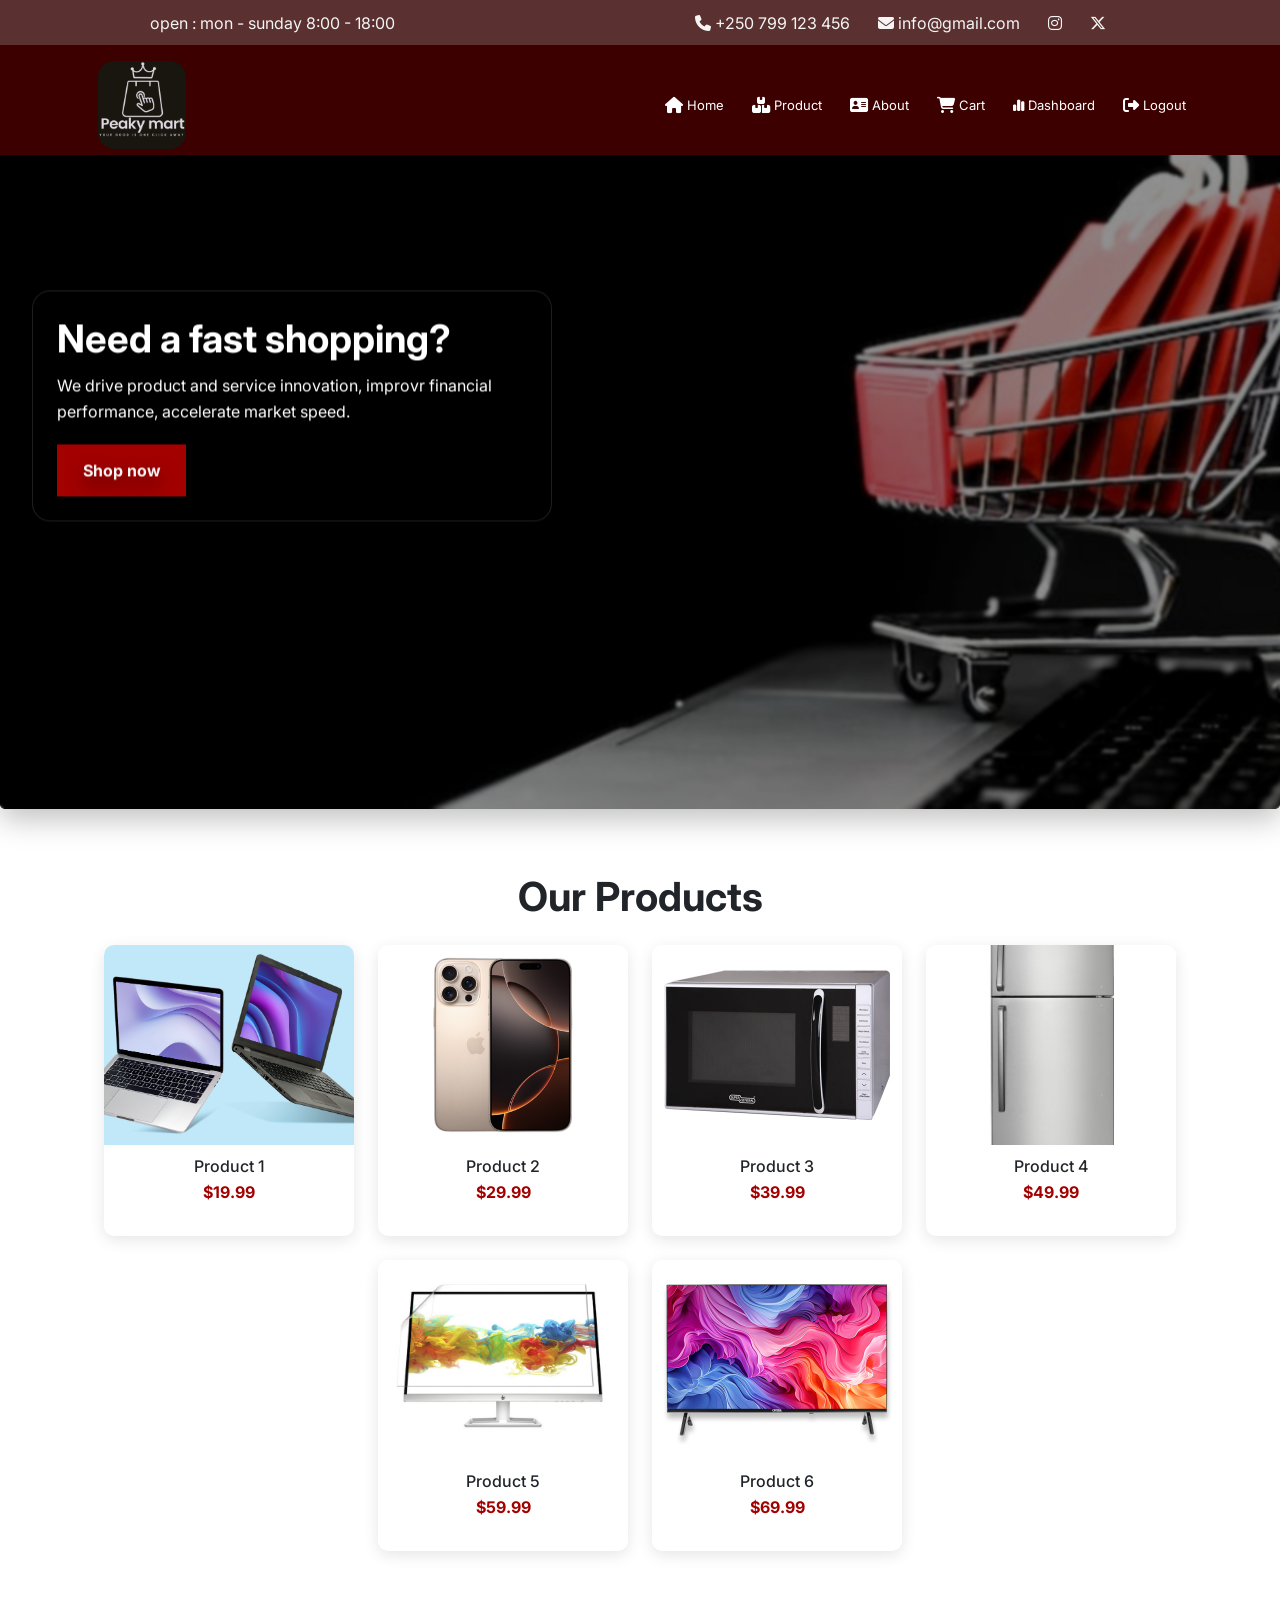
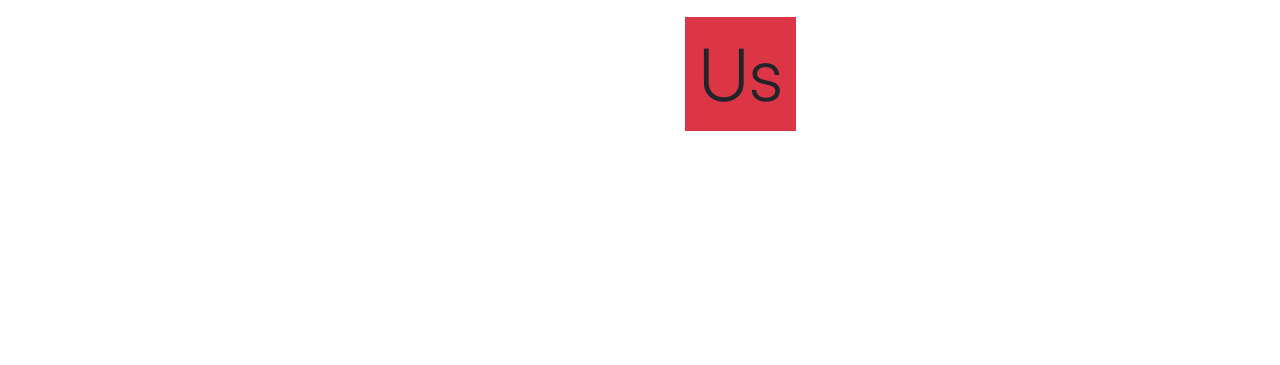
==== index.html @ efc5029e "rename image" ====
<!doctype html>
<html lang="en">
  <head>
    <meta charset="UTF-8" />
    <meta name="viewport" content="width=device-width, initial-scale=1.0" />
    <title>Commerce</title>

    <!-- favicon -->
    <link rel="icon" href="/favicon.ico" />
    <link
      rel="stylesheet"
      href="https://cdnjs.cloudflare.com/ajax/libs/font-awesome/6.5.1/css/all.min.css"
    />

    <!-- CSS -->
    <link
      href="https://cdn.jsdelivr.net/npm/bootstrap@5.0.2/dist/css/bootstrap.min.css"
      rel="stylesheet"
      integrity="sha384-EVSTQN3/azprG1Anm3QDgpJLIm9Nao0Yz1ztcQTwFspd3yD65VohhpuuCOmLASjC"
      crossorigin="anonymous"
    />
    <link rel="stylesheet" href="css/style.css" />
    <link
      href="https://fonts.googleapis.com/css2?family=Inter:wght@400;700&family=Poppins:wght@600&display=swap"
      rel="stylesheet"
    />
    <link href="https://unpkg.com/aos@2.3.1/dist/aos.css" rel="stylesheet" />

    <!-- icon -->

    <link rel="icon" type="image/png" sizes="1080x180" href="images/logo.png" />
  </head>

  <!-- main body of the site  -->
  <body>
    <div class="page">
      <!-- small header for open time  -->
      <div id="one" class="min-header">
        <div id="two" class="min-header-content">
          <div id="three" class="hour">open : mon - sunday 8:00 - 18:00</div>
          <div class="header-contact">
            <i class="fas fa-phone"></i> +250 799 123 456 &nbsp; &nbsp; &nbsp;
            <i class="fas fa-envelope"></i> info@gmail.com &nbsp; &nbsp; &nbsp;
            <i class="fab fa-instagram"></i>
            &nbsp; &nbsp; &nbsp;
            <i class="fab fa-x-twitter"></i>
            &nbsp; &nbsp; &nbsp;
          </div>
        </div>

        <!-- main header containing logo and links  -->
        <div class="main-header d-flex">
          <div class="main-header container-fluid">
            <div
              class="main-header-content container d-flex justify-content-between align-items-center"
            >
              <div class="logo">
                <img
                  src="images/logo.png"
                  alt=""
                  width="120"
                  height="120"
                  class="p-3 mb-3 img-fluid rounded-5"
                />
              </div>
              <div class="links">
                <nav id="navLinks" class="nav-links">
                  <i class="fas fa-times" onclick="hideMenu()"></i>
                  <ul>
                    <li>
                      <a href="#" class="text-decoration-none text-white"
                        ><i class="fa-solid fa-house fa-lg"></i> Home</a
                      >
                    </li>
                    <li>
                      <a href="" class="text-decoration-none text-white"
                        ><i class="fa-solid fa-boxes-stacked fa-lg"></i>
                        Product</a
                      >
                    </li>
                    <li>
                      <a href="" class="text-decoration-none text-white"
                        ><i class="fa-solid fa-address-card fa-lg"></i> About</a
                      >
                    </li>
                    <li>
                      <a href="" class="text-decoration-none text-white"
                        ><i class="fa-solid fa-cart-shopping fa-lg"></i> Cart</a
                      >
                    </li>
                    <li>
                      <a href="" class="text-decoration-none text-white"
                        ><i class="fa-solid fa-chart-simple"></i> Dashboard
                      </a>
                    </li>
                    <li>
                      <a href="" class="text-decoration-none text-white"
                        ><i class="fa-solid fa-right-from-bracket fa-lg"></i>
                        Logout</a
                      >
                    </li>
                  </ul>
                </nav>
                <i class="fas fa-bars" onclick="showMenu()"></i>
              </div>
              <!-- <i class="fas fa-bars" onclick="showMenu()"></i> -->
            </div>
          </div>
        </div>
      </div>
      <div class="body">
        <div class="body-content">
          <section id="welcome" class="welcome-slider">
            <div class="slides">
              <div class="slide slide-1">
                <img src="images/slide3.jpg" alt="Slide 1" />
                <div class="slide-content">
                  <h1 class="title effect-static-text display-5 fw-bold">
                    Need a fast shopping?
                  </h1>
                  <p
                    data-aos="zoom-in"
                    data-aos-delay="100"
                    class="description"
                  >
                    We drive product and service innovation, improvr financial
                    performance, accelerate market speed.
                  </p>

                  <a class="slide-btn" href="#product">Shop now</a>
                </div>
              </div>
              <div class="slide slide-2">
                <img src="images/slide2.jpg" alt="Slide 2" />
                <div class="slide-content">
                  <h1 class="title effect-static-text display-5 fw-bold">
                    Exclusive offers
                  </h1>
                  <p>Save on top products with our latest seasonal deals.</p>
                  <a class="slide-btn" href="#product">View offers</a>
                </div>
              </div>
              <div class="slide slide-3">
                <img src="images/slide1.jpg" alt="Slide 3" />
                <div class="slide-content">
                  <h1 class="title effect-static-text display-5 fw-bold">
                    Shop with confidence
                  </h1>
                  <p>
                    Quality picks, easy returns, and customer-first support.
                    uality picks, easy returns, and customer-first support.
                  </p>
                  <a class="slide-btn" href="#product">Browse now</a>
                </div>
              </div>
            </div>
          </section>
          <section id="product">
            <h2 class="text-center display-6 fw-bold mb-4">Our Products</h2>
            <div
              class="product-list d-flex flex-wrap justify-content-center gap-4"
            >
              <div class="product-card" data-aos="fade-up">
                <img src="images/product1.jpg" alt="Product 1" />
                <h3>Product 1</h3>
                <p>$19.99</p>
              </div>
              <div class="product-card" data-aos="fade-up" data-aos-delay="100">
                <img src="images/product2.png" alt="Product 2" />
                <h3>Product 2</h3>
                <p>$29.99</p>
              </div>
              <div class="product-card" data-aos="fade-up" data-aos-delay="200">
                <img src="images/product3.jpg" alt="Product 3" />
                <h3>Product 3</h3>
                <p>$39.99</p>
              </div>
              <div class="product-card" data-aos="fade-up" data-aos-delay="300">
                <img src="images/product4.jpg" alt="Product 4" />
                <h3>Product 4</h3>
                <p>$49.99</p>
              </div>
              <div class="product-card" data-aos="fade-up" data-aos-delay="400">
                <img src="images/product5.jpg" alt="Product 5" />
                <h3>Product 5</h3>
                <p>$59.99</p>
              </div>
              <div class="product-card" data-aos="fade-up" data-aos-delay="500">
                <img src="images/product6.png" alt="Product 6" />
                <h3>Product 6</h3>
                <p>$69.99</p>
              </div>
            </div>
          </section>
          <section id="about" class="text-white">
            <div class="aboutUs">
              <h1 class="about-h1 text-center display-2 p-5">
                About <mark class="bg-danger">Us</mark>
              </h1>
              <p class="container para" width="90%">
                Lorem ipsum dolor sit amet consectetur adipisicing elit. Facere
                ut autem ab, illo laboriosam sunt optio ullam repellat iusto
                officiis sapiente expedita quisquam voluptas deserunt animi
                nihil velit! Pariatur, assumenda. amet consectetur adipisicing
                elit. Facere ut autem ab, illo laboriosam sunt optio ullam
                repellat iusto officiis sapiente expedita quisquam voluptas
                deserunt animi nihil velit! Pariatur, assumenda
              </p>
              <div class="mt-5 d-flex justify-content-center gap-5">
                <div class="mission">
                  <h4 class="text-center display-6 fw-bold mb-4">
                    Our Mission
                  </h4>
                </div>
                <div class="vision">
                  <h4 class="text-center display-6 fw-bold mb-4">Our Vision</h4>
                </div>
              </div>
            </div>
          </section>
        </div>
      </div>
    </div>
    <script>
      window.addEventListener("scroll", function () {
        const minHeader = document.querySelector(".min-header");
        if (window.scrollY > 50) {
          minHeader.style.transform = "translateY(-100%)";
          minHeader.style.opacity = "0";
        } else {
          minHeader.style.transform = "translateY(0)";
          minHeader.style.opacity = "1";
        }
      });
      var navLinks = document.getElementById("navLinks");
      function showMenu() {
        navLinks.style.right = "0";
      }
      function hideMenu() {
        navLinks.style.right = "-200px";
      }
    </script>
    <script>
      window.addEventListener("scroll", function () {
        const x = document.querySelector(".min-header");
        if (window.scrollY > 50) {
          minHeader.style.transform = "translateY(-100%)";
          minHeader.style.opacity = "0";
        } else {
          minHeader.style.transform = "translateY(0)";
          minHeader.style.opacity = "1";
        }
      });
      var navLinks = document.getElementById("navLinks");
      function showMenu() {
        navLinks.style.right = "0";
      }
      function hideMenu() {
        navLinks.style.right = "-200px";
      }

      var three = document.getElementById("three");
      function okk() {
        navLinks.style.right = "0";
      }
      function ok() {
        navLinks.style.right = "-200px";
      }
    </script>
    <script src="https://unpkg.com/aos@2.3.1/dist/aos.js"></script>
    <script>
      AOS.init({
        duration: 100, // How long the animation lasts (1 second)
        once: true, // Animation only happens once (better for performance)
      });
    </script>
  </body>
</html>
---- css/style.css ----
* {
  margin: 0;
  padding: 0;
  font-family: inter, sans-serif;
}

/* min-headers costumarization */
.min-header {
  width: 100%;
  height: 5vh;
  background-color: rgb(90, 48, 48);
  color: whitesmoke;
  transition:
    transform 0.3s ease,
    opacity 0.3s ease;
  position: relative;
  z-index: 15;
}
.min-header-content {
  width: 100%;
  height: 100%;
  display: flex;
  justify-content: space-around;
  align-items: center;
}

/* main-header css side */
.main-header {
  width: 100%;
  height: 110px;
  background-color: rgb(61, 0, 0);
  color: whitesmoke;
}

.nav-links {
  flex: 1;
  text-align: right;
}

.nav-links ul li {
  list-style: none;
  display: inline-block;
  padding: 8px 12px;
  position: relative;
}

.nav-links ul li a {
  color: white;
  font-size: 13px;
  text-decoration: none;
}

.nav-links ul li::after {
  content: "";
  width: 0%;
  height: 2px;
  background: #ccc;
  display: block;
  margin: auto;
  transition: 0.5s;
}

.nav-links ul li:hover::after {
  width: 100%;
}

.main-header .links a {
  transition:
    color 0.3s ease,
    transform 0.3s ease;
}

.main-header .links a:hover {
  color: #ffd600;
  font-size: 20px;
  transform: scale(1.1);
}

.fa-bars {
  display: none;
  color: #fff;
  font-size: 22px;
  cursor: pointer;
}

.nav-links .fa-times {
  display: none;
  color: #fff;
  font-size: 22px;
  cursor: pointer;
  position: absolute;
  top: 10px;
  right: 10px;
}

@media (max-width: 700px) {
  .nav-links ul li {
    display: block;
  }
  .nav-links {
    position: absolute;
    background: rgb(61, 0, 0);
    width: 200px;
    height: 100vh;
    top: 0;
    right: -200px;
    text-align: left;
    z-index: 2;
    transition: 1s;
  }
  .fa-bars {
    display: block;
  }
  .nav-links .fa-times {
    display: block;
  }
  .nav-links ul {
    padding: 30px;
  }
}

/* Website body css */
.body {
  width: 100%;
}

/* welcome slider */
#welcome {
  position: relative;
  width: 100%;
  max-width: 100%;
  /* height: 90vh; */
  margin: 2rem auto;
  /* margin-top: 105px; */
  overflow: hidden;
  border-radius: 5px;
  box-shadow: 0 10px 30px rgba(0, 0, 0, 0.25);
}

#welcome .slides {
  display: flex;
  width: 300%;
  animation: slideAnimation 18s infinite;
}

#welcome .slide {
  position: relative;
  flex: 0 0 33.3333%;
  min-height: 360px;
  overflow: hidden;
}

#welcome .slide img {
  width: 100%;
  height: 100%;
  object-fit: cover;
  display: block;
  filter: brightness(0.75);
}

#welcome .slide::before {
  content: "";
  position: absolute;
  inset: 0;
  background: rgba(0, 0, 0, 0.25);
  backdrop-filter: blur(1px);
  z-index: 1;
}

.slide-content h1 .title {
  position: relative;
  display: inline-block;
  color: transparent;
  background: linear-gradient(90deg, #ffd600, #ff6f00);
  background-clip: text;
  -webkit-background-clip: text;
}

#welcome .slide-content {
  position: absolute;
  top: 45%;
  transform: translateY(-50%);
  z-index: 2;
  width: min(85%, 520px);
  padding: 1.5rem;
  color: white;
  text-shadow: 0 8px 18px rgba(0, 0, 0, 0.6);
  background: rgba(0, 0, 0, 0.25);
  border: 1px solid rgba(255, 255, 255, 0.12);
  backdrop-filter: blur(8px);
  border-radius: 18px;
}

#welcome .slide-content h1 {
  font-size: clamp(1.8rem, 3vw, 3rem);
  margin-bottom: 0.75rem;
}

#welcome .slide-content p {
  font-size: 1rem;
  line-height: 1.6;
  margin-bottom: 1.2rem;
}

#welcome .slide-btn {
  display: inline-block;
  padding: 0.9rem 1.6rem;
  background: rgb(163, 0, 0);
  color: whitesmoke;
  font-weight: 700;
  text-decoration: none;
  border-radius: 0px;
  transition:
    transform 0.25s ease,
    box-shadow 0.25s ease;
}

#welcome .slide-btn:hover {
  transform: translateY(-2px);
  box-shadow: 0 12px 25px black;
}

#welcome .slide-1 .slide-content {
  left: 2rem;
  text-align: left;
  align-items: flex-start;
}

#welcome .slide-2 .slide-content {
  left: 50%;
  transform: translate(-50%, -50%);
  text-align: center;
  align-items: center;
}

#welcome .slide-3 .slide-content {
  right: 2rem;
  left: auto;
  text-align: left;
  align-items: flex-end;
}

@keyframes slideAnimation {
  0%,
  20% {
    transform: translateX(0);
  }
  25%,
  45% {
    transform: translateX(-33.3333%);
  }
  50%,
  70% {
    transform: translateX(-66.6666%);
  }
  75%,
  100% {
    transform: translateX(0);
  }
}

#product {
  padding: 2rem;
}

.product-card {
  width: 250px;
  background: #fff;
  border-radius: 10px;
  box-shadow: 0 4px 15px rgba(0,0,0,0.1);
  overflow: hidden;
  text-align: center;
  padding-bottom: 1rem;
}

.product-card img {
  width: 100%;
  height: 200px;
  object-fit: cover;
}

.product-card h3 {
  margin: 0.75rem 0 0.25rem;
  font-size: 1rem;
}

.product-card p {
  color: rgb(163, 0, 0);
  font-weight: 700;
}
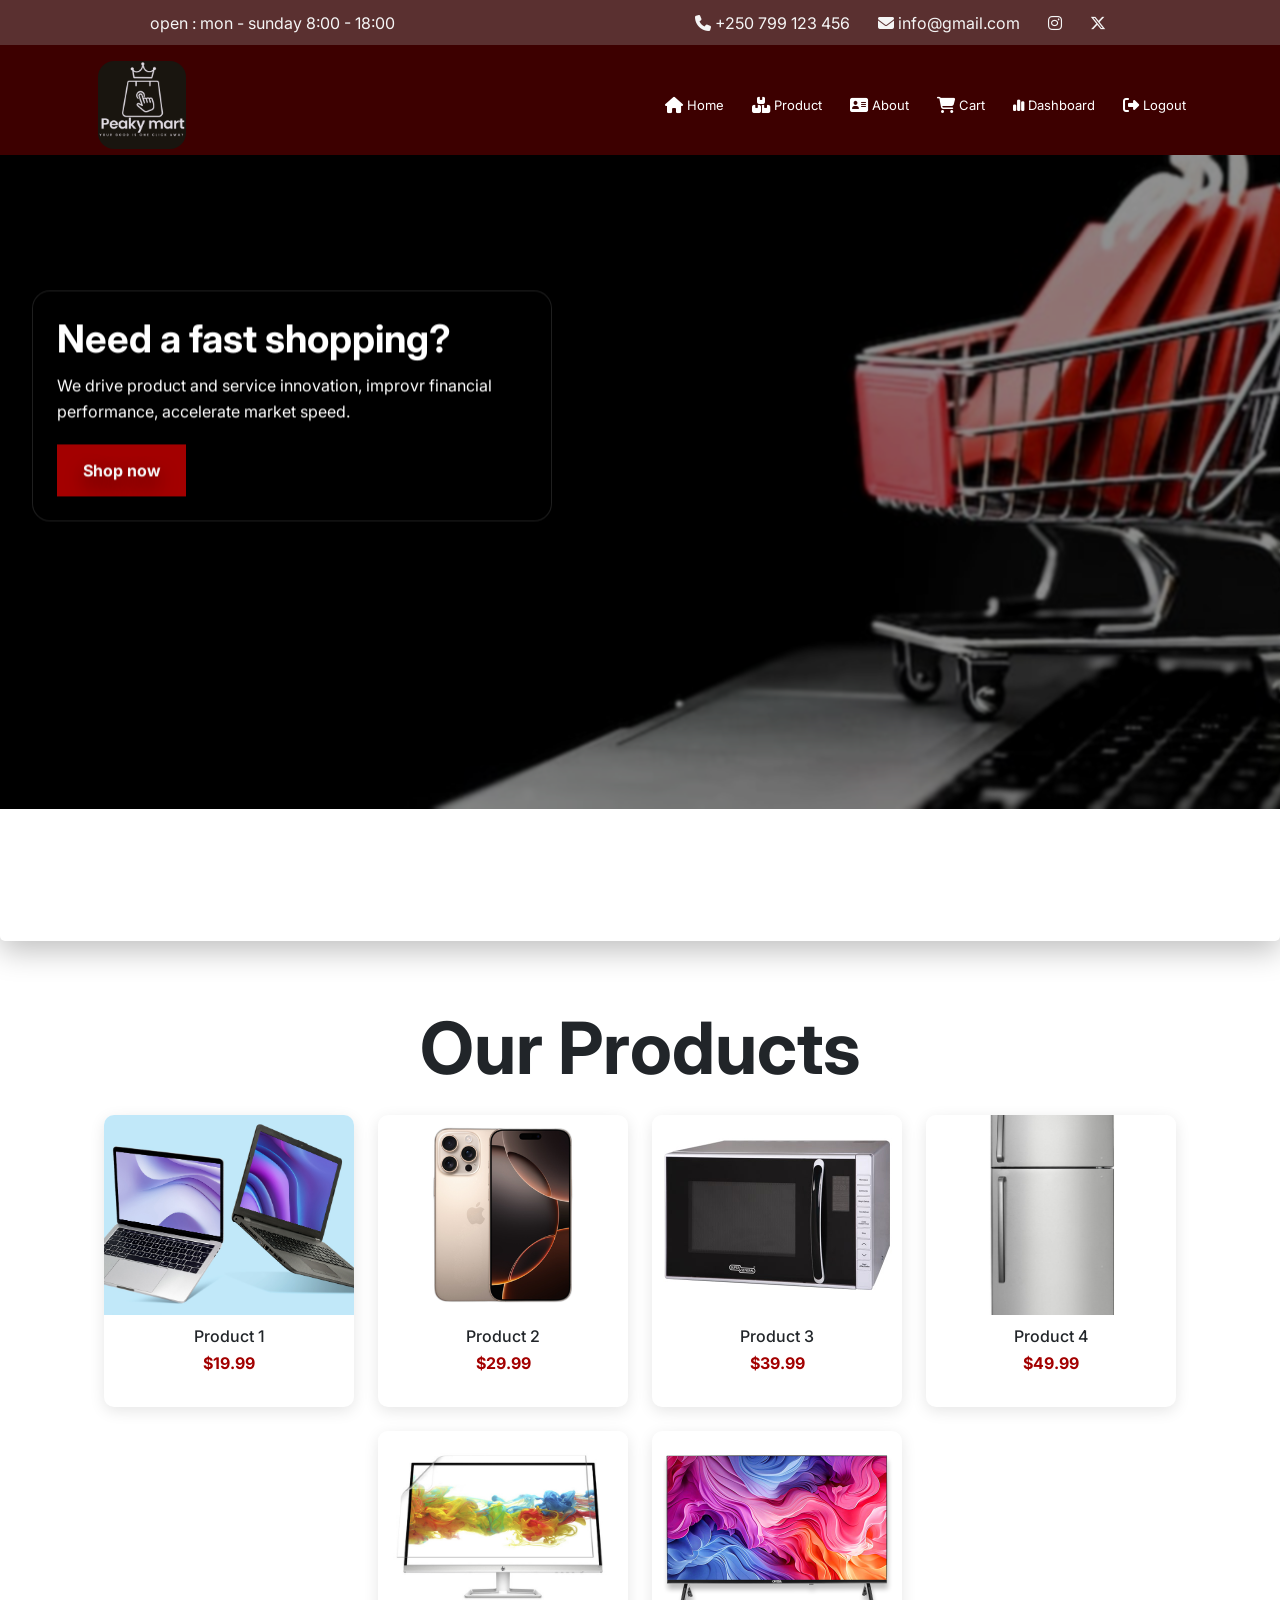
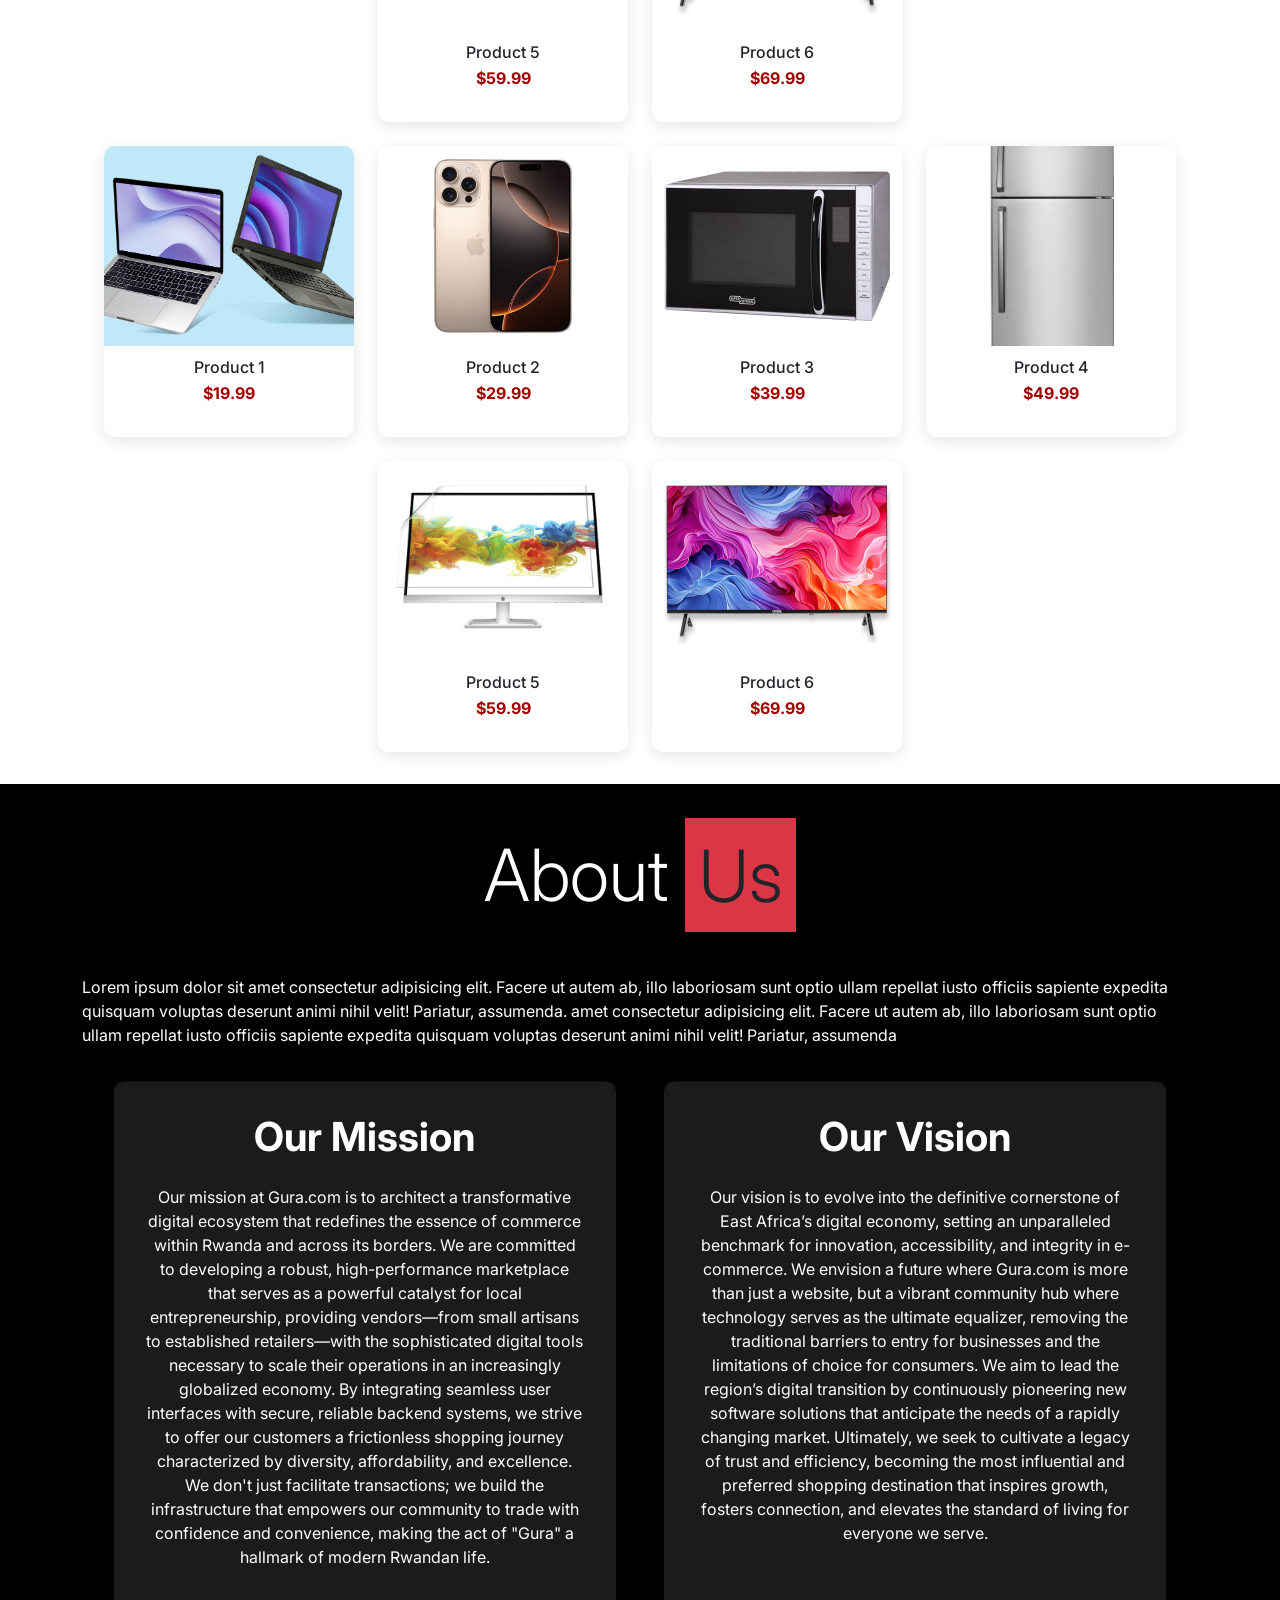
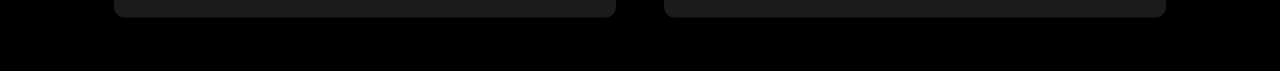
==== commit feab3d94: "Done the about us section" ====
--- a/index.html
+++ b/index.html
@@ -73,13 +73,13 @@
                       >
                     </li>
                     <li>
-                      <a href="" class="text-decoration-none text-white"
+                      <a href="#product" class="text-decoration-none text-white"
                         ><i class="fa-solid fa-boxes-stacked fa-lg"></i>
                         Product</a
                       >
                     </li>
                     <li>
-                      <a href="" class="text-decoration-none text-white"
+                      <a href="#about" class="text-decoration-none text-white"
                         ><i class="fa-solid fa-address-card fa-lg"></i> About</a
                       >
                     </li>
@@ -156,26 +156,61 @@
             </div>
           </section>
           <section id="product">
-            <h2 class="text-center display-6 fw-bold mb-4">Our Products</h2>
+            <h2 class="text-center display-2 fw-bold mb-4">Our Products</h2>
             <div
               class="product-list d-flex flex-wrap justify-content-center gap-4"
             >
-              <div class="product-card" data-aos="fade-up">
+              <div class="product-card" data-aos="fade-up" data-aos-duration="300">
                 <img src="images/product1.jpg" alt="Product 1" />
                 <h3>Product 1</h3>
                 <p>$19.99</p>
               </div>
-              <div class="product-card" data-aos="fade-up" data-aos-delay="100">
+              <div class="product-card" data-aos="fade-up" data-aos-delay="200" data-aos-duration="300">
                 <img src="images/product2.png" alt="Product 2" />
                 <h3>Product 2</h3>
                 <p>$29.99</p>
               </div>
-              <div class="product-card" data-aos="fade-up" data-aos-delay="200">
+              <div class="product-card" data-aos="fade-up" data-aos-delay="200" data-aos-duration="300">
                 <img src="images/product3.jpg" alt="Product 3" />
                 <h3>Product 3</h3>
                 <p>$39.99</p>
               </div>
-              <div class="product-card" data-aos="fade-up" data-aos-delay="300">
+              <div class="product-card" data-aos="fade-up" data-aos-delay="300" data-aos-duration="300">
+                <img src="images/product4.jpg" alt="Product 4" />
+                <h3>Product 4</h3>
+                <p>$49.99</p>
+              </div>
+              <div class="product-card" data-aos="fade-up" data-aos-delay="400" data-aos-duration="300">
+                <img src="images/product5.jpg" alt="Product 5" />
+                <h3>Product 5</h3>
+                <p>$59.99</p>
+              </div>
+              <div class="product-card" data-aos="fade-up" data-aos-delay="500" data-aos-duration="300">
+                <img src="images/product6.png" alt="Product 6" />
+                <h3>Product 6</h3>
+                <p>$69.99</p>
+              </div>
+            </div>
+            <br />
+            <div
+              class="product-list d-flex flex-wrap justify-content-center gap-4"
+            >
+              <div class="product-card" data-aos="fade-up" data-aos-duration="300">
+                <img src="images/product1.jpg" alt="Product 1" />
+                <h3>Product 1</h3>
+                <p>$19.99</p>
+              </div>
+              <div class="product-card" data-aos="fade-up" data-aos-delay="100" data-aos-duration="300">
+                <img src="images/product2.png" alt="Product 2" />
+                <h3>Product 2</h3>
+                <p>$29.99</p>
+              </div>
+              <div class="product-card" data-aos="fade-up" data-aos-delay="200" data-aos-duration="300">
+                <img src="images/product3.jpg" alt="Product 3" />
+                <h3>Product 3</h3>
+                <p>$39.99</p>
+              </div>
+              <div class="product-card" data-aos="fade-up" data-aos-delay="300" data-aos-duration="300">
                 <img src="images/product4.jpg" alt="Product 4" />
                 <h3>Product 4</h3>
                 <p>$49.99</p>
@@ -206,14 +241,50 @@
                 repellat iusto officiis sapiente expedita quisquam voluptas
                 deserunt animi nihil velit! Pariatur, assumenda
               </p>
-              <div class="mt-5 d-flex justify-content-center gap-5">
+              <br />
+              <div class="mt-5 d-flex justify-content-center gap-5 container">
                 <div class="mission">
                   <h4 class="text-center display-6 fw-bold mb-4">
                     Our Mission
                   </h4>
+                  <p class="text-end; text-direction: rtl;">
+                    Our mission at Gura.com is to architect a transformative
+                    digital ecosystem that redefines the essence of commerce
+                    within Rwanda and across its borders. We are committed to
+                    developing a robust, high-performance marketplace that
+                    serves as a powerful catalyst for local entrepreneurship,
+                    providing vendors—from small artisans to established
+                    retailers—with the sophisticated digital tools necessary to
+                    scale their operations in an increasingly globalized
+                    economy. By integrating seamless user interfaces with
+                    secure, reliable backend systems, we strive to offer our
+                    customers a frictionless shopping journey characterized by
+                    diversity, affordability, and excellence. We don't just
+                    facilitate transactions; we build the infrastructure that
+                    empowers our community to trade with confidence and
+                    convenience, making the act of "Gura" a hallmark of modern
+                    Rwandan life.
+                  </p>
                 </div>
                 <div class="vision">
                   <h4 class="text-center display-6 fw-bold mb-4">Our Vision</h4>
+                  <p class="text-align: start; text-direction: rtl;">
+                    Our vision is to evolve into the definitive cornerstone of
+                    East Africa’s digital economy, setting an unparalleled
+                    benchmark for innovation, accessibility, and integrity in
+                    e-commerce. We envision a future where Gura.com is more than
+                    just a website, but a vibrant community hub where technology
+                    serves as the ultimate equalizer, removing the traditional
+                    barriers to entry for businesses and the limitations of
+                    choice for consumers. We aim to lead the region’s digital
+                    transition by continuously pioneering new software solutions
+                    that anticipate the needs of a rapidly changing market.
+                    Ultimately, we seek to cultivate a legacy of trust and
+                    efficiency, becoming the most influential and preferred
+                    shopping destination that inspires growth, fosters
+                    connection, and elevates the standard of living for everyone
+                    we serve.
+                  </p>
                 </div>
               </div>
             </div>
--- a/css/style.css
+++ b/css/style.css
@@ -129,7 +129,7 @@
   position: relative;
   width: 100%;
   max-width: 100%;
-  /* height: 90vh; */
+  height: 96vh;
   margin: 2rem auto;
   /* margin-top: 105px; */
   overflow: hidden;
@@ -287,4 +287,24 @@
 .product-card p {
   color: rgb(163, 0, 0);
   font-weight: 700;
+}
+.aboutUs{
+  background-color: black;
+}
+.mission, .vision {
+  color: white;
+  background-color: rgb(28, 27, 27);
+  padding: 2rem;
+  text-align: center;
+  border-radius: 10px;
+  transition: all 0.3s ease;
+  transform: translateY(-10%) scale(1);
+  width: 45%;
+  cursor: pointer;
+
+}
+.mission:hover, .vision:hover {
+  background-color: rgb(50, 48, 48);
+  transition: all 0.3s ease;
+  transform: translateY(-10%) scale(1.1);
 }
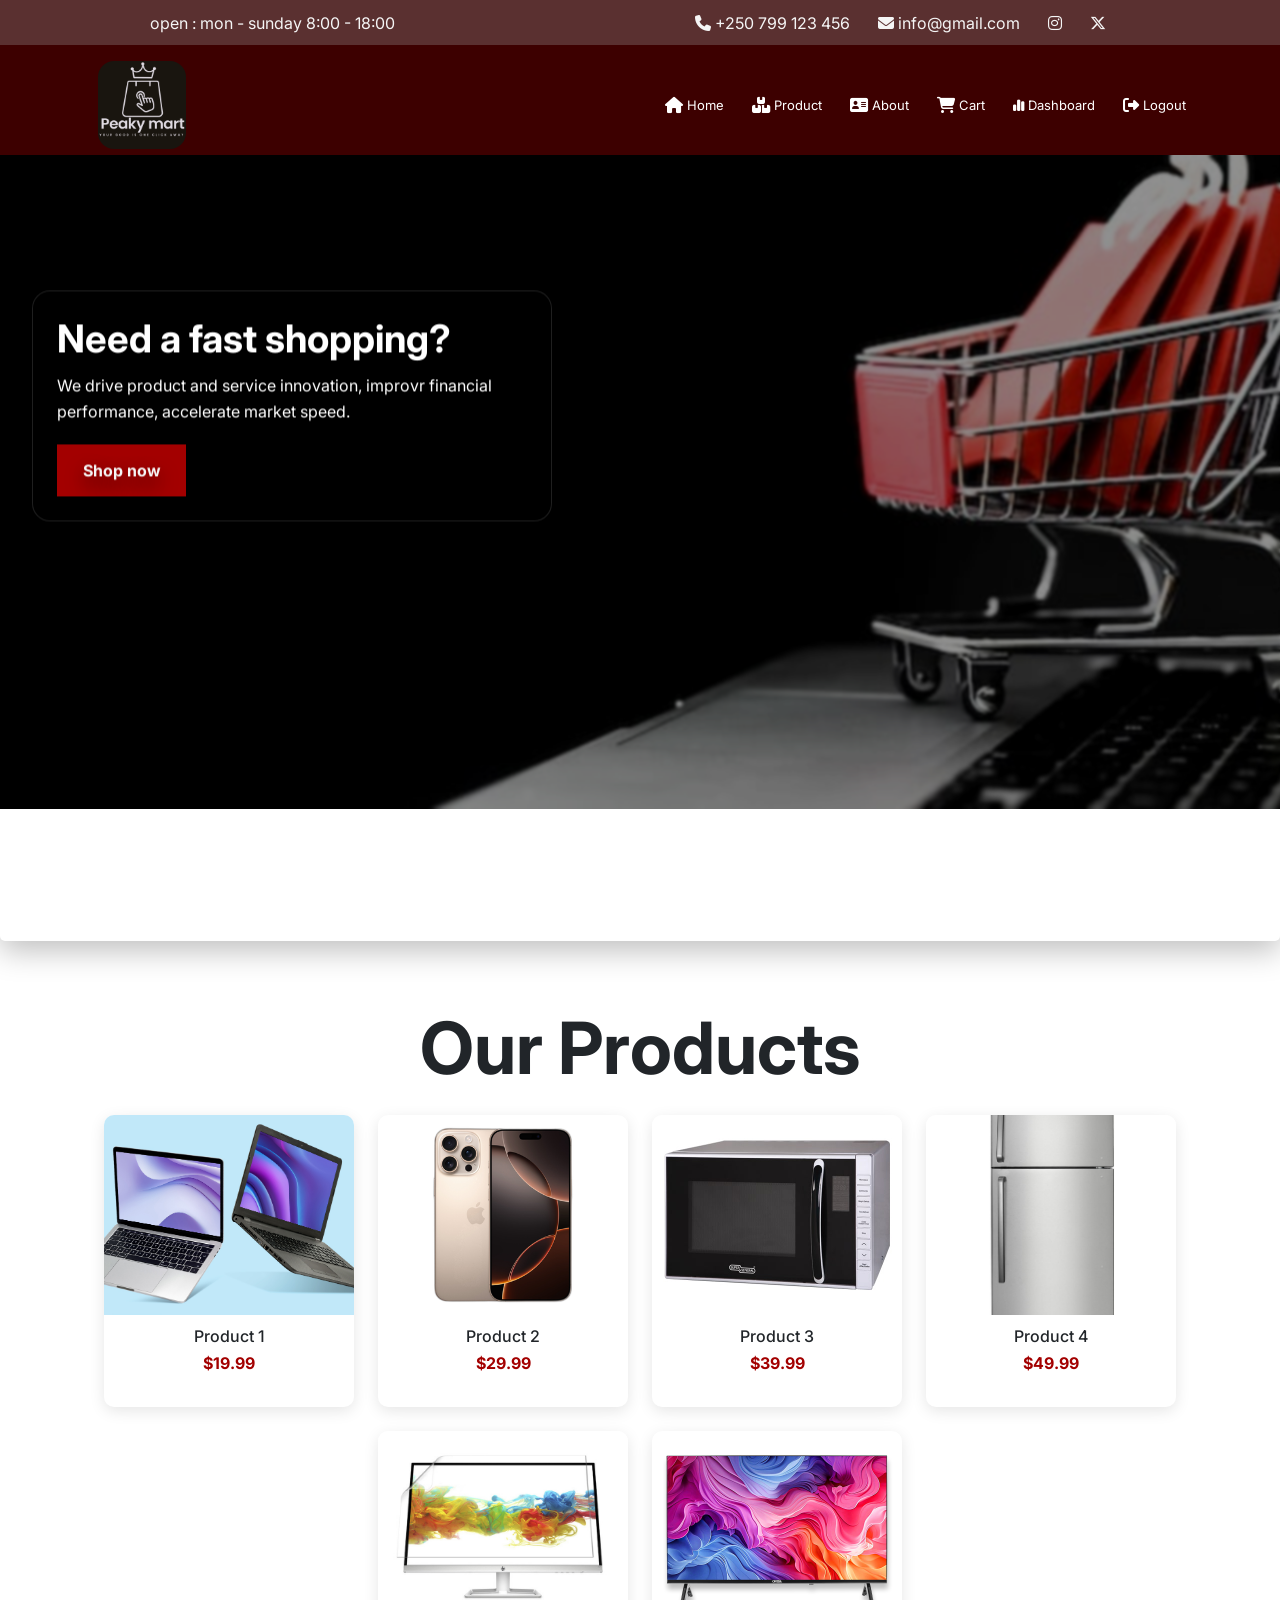
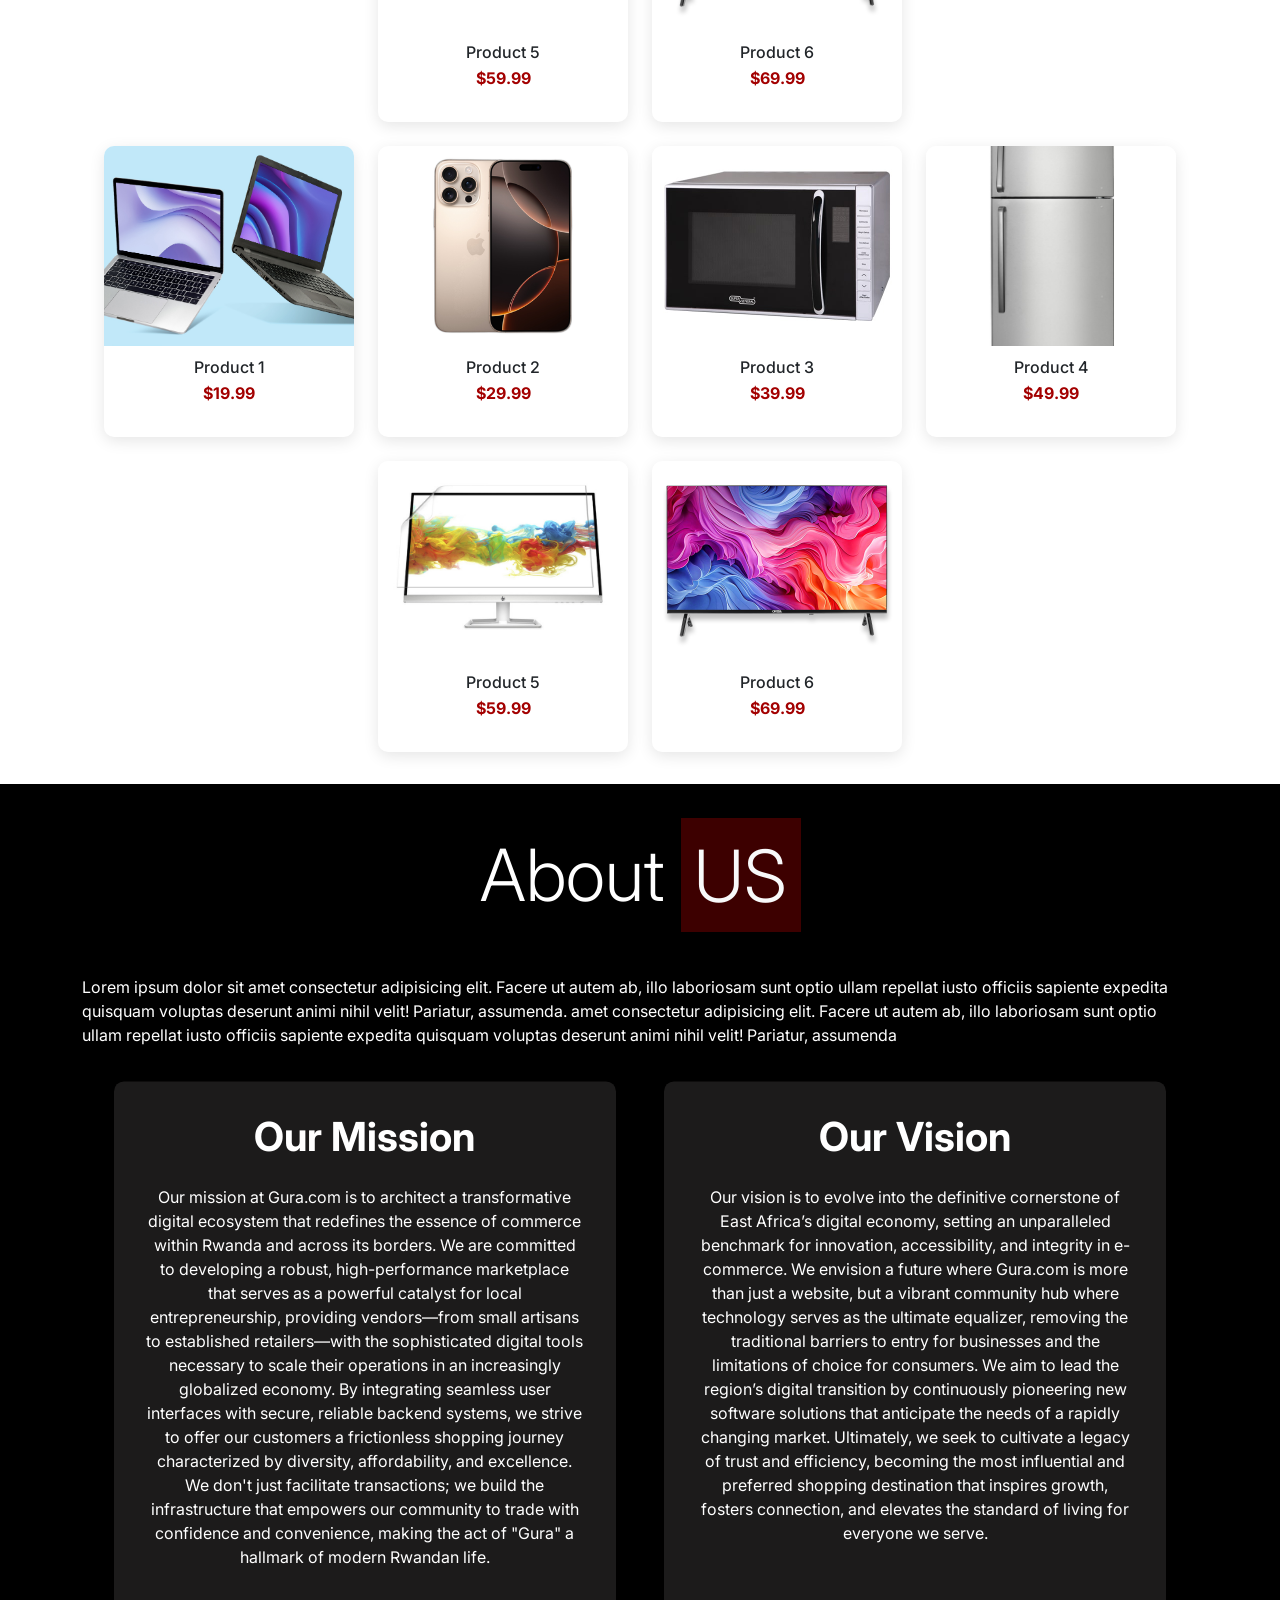
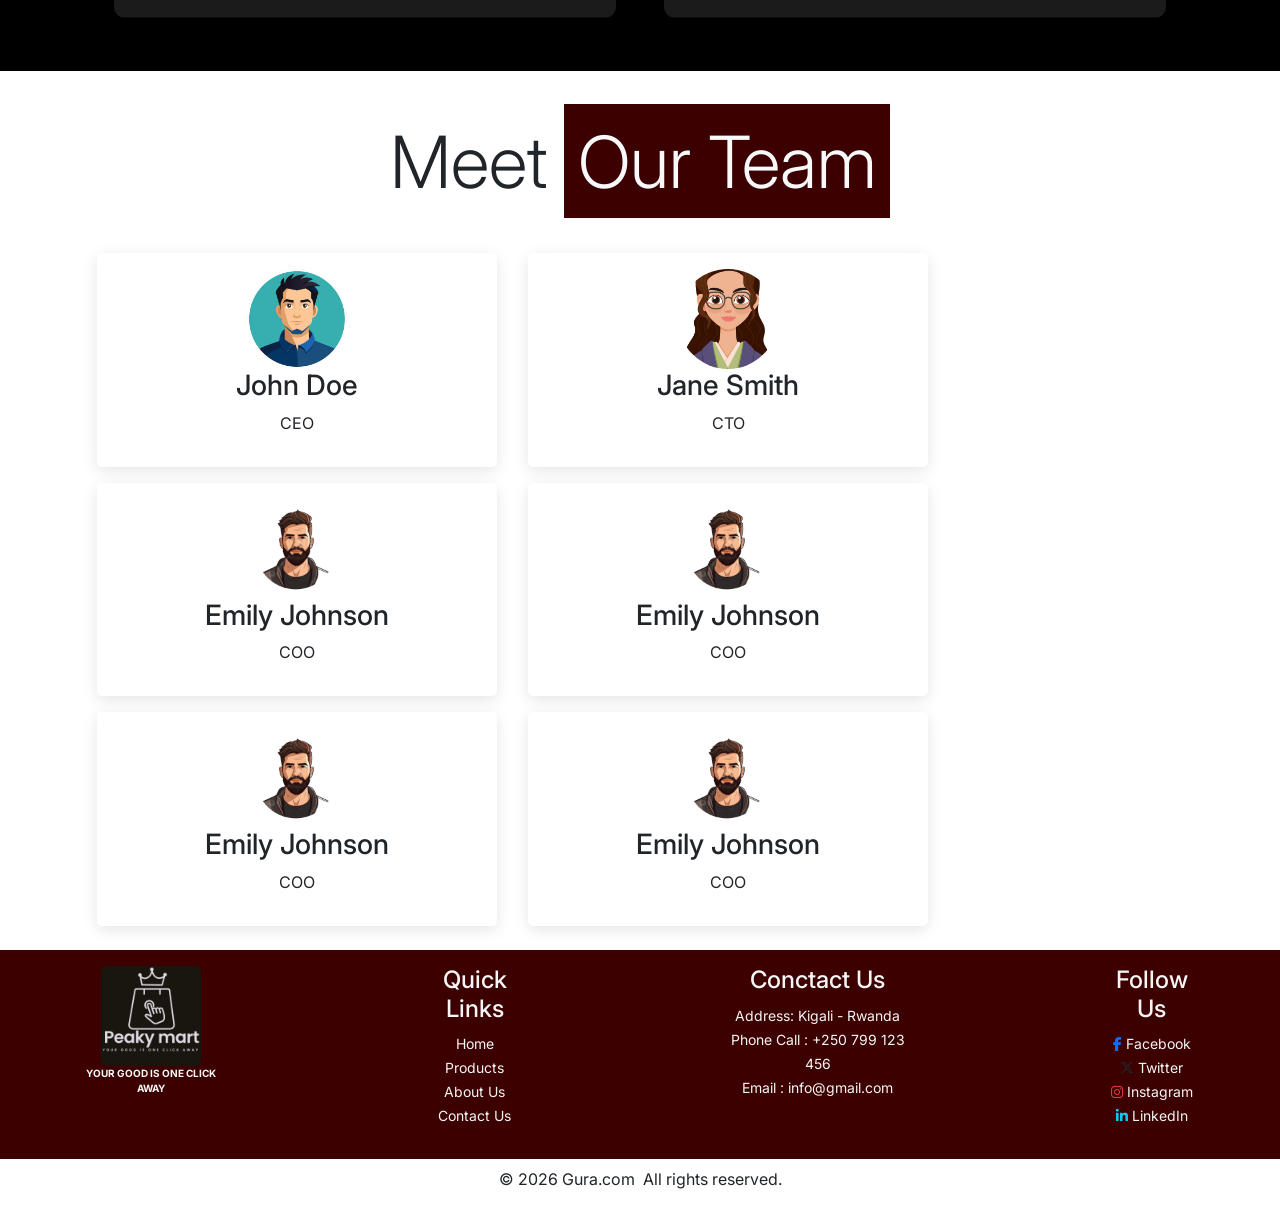
==== commit ac316168: "Done alot to be hoonest" ====
--- a/index.html
+++ b/index.html
@@ -110,6 +110,7 @@
       </div>
       <div class="body">
         <div class="body-content">
+          <!-- wwelcome section with slider -->
           <section id="welcome" class="welcome-slider">
             <div class="slides">
               <div class="slide slide-1">
@@ -155,37 +156,68 @@
               </div>
             </div>
           </section>
+
+          <!-- product list section -->
           <section id="product">
             <h2 class="text-center display-2 fw-bold mb-4">Our Products</h2>
             <div
               class="product-list d-flex flex-wrap justify-content-center gap-4"
             >
-              <div class="product-card" data-aos="fade-up" data-aos-duration="300">
+              <div
+                class="product-card"
+                data-aos="fade-up"
+                data-aos-duration="300"
+              >
                 <img src="images/product1.jpg" alt="Product 1" />
                 <h3>Product 1</h3>
                 <p>$19.99</p>
               </div>
-              <div class="product-card" data-aos="fade-up" data-aos-delay="200" data-aos-duration="300">
+              <div
+                class="product-card"
+                data-aos="fade-up"
+                data-aos-delay="200"
+                data-aos-duration="300"
+              >
                 <img src="images/product2.png" alt="Product 2" />
                 <h3>Product 2</h3>
                 <p>$29.99</p>
               </div>
-              <div class="product-card" data-aos="fade-up" data-aos-delay="200" data-aos-duration="300">
+              <div
+                class="product-card"
+                data-aos="fade-up"
+                data-aos-delay="200"
+                data-aos-duration="300"
+              >
                 <img src="images/product3.jpg" alt="Product 3" />
                 <h3>Product 3</h3>
                 <p>$39.99</p>
               </div>
-              <div class="product-card" data-aos="fade-up" data-aos-delay="300" data-aos-duration="300">
+              <div
+                class="product-card"
+                data-aos="fade-up"
+                data-aos-delay="300"
+                data-aos-duration="300"
+              >
                 <img src="images/product4.jpg" alt="Product 4" />
                 <h3>Product 4</h3>
                 <p>$49.99</p>
               </div>
-              <div class="product-card" data-aos="fade-up" data-aos-delay="400" data-aos-duration="300">
+              <div
+                class="product-card"
+                data-aos="fade-up"
+                data-aos-delay="400"
+                data-aos-duration="300"
+              >
                 <img src="images/product5.jpg" alt="Product 5" />
                 <h3>Product 5</h3>
                 <p>$59.99</p>
               </div>
-              <div class="product-card" data-aos="fade-up" data-aos-delay="500" data-aos-duration="300">
+              <div
+                class="product-card"
+                data-aos="fade-up"
+                data-aos-delay="500"
+                data-aos-duration="300"
+              >
                 <img src="images/product6.png" alt="Product 6" />
                 <h3>Product 6</h3>
                 <p>$69.99</p>
@@ -195,22 +227,41 @@
             <div
               class="product-list d-flex flex-wrap justify-content-center gap-4"
             >
-              <div class="product-card" data-aos="fade-up" data-aos-duration="300">
+              <div
+                class="product-card"
+                data-aos="fade-up"
+                data-aos-duration="300"
+              >
                 <img src="images/product1.jpg" alt="Product 1" />
                 <h3>Product 1</h3>
                 <p>$19.99</p>
               </div>
-              <div class="product-card" data-aos="fade-up" data-aos-delay="100" data-aos-duration="300">
+              <div
+                class="product-card"
+                data-aos="fade-up"
+                data-aos-delay="100"
+                data-aos-duration="300"
+              >
                 <img src="images/product2.png" alt="Product 2" />
                 <h3>Product 2</h3>
                 <p>$29.99</p>
               </div>
-              <div class="product-card" data-aos="fade-up" data-aos-delay="200" data-aos-duration="300">
+              <div
+                class="product-card"
+                data-aos="fade-up"
+                data-aos-delay="200"
+                data-aos-duration="300"
+              >
                 <img src="images/product3.jpg" alt="Product 3" />
                 <h3>Product 3</h3>
                 <p>$39.99</p>
               </div>
-              <div class="product-card" data-aos="fade-up" data-aos-delay="300" data-aos-duration="300">
+              <div
+                class="product-card"
+                data-aos="fade-up"
+                data-aos-delay="300"
+                data-aos-duration="300"
+              >
                 <img src="images/product4.jpg" alt="Product 4" />
                 <h3>Product 4</h3>
                 <p>$49.99</p>
@@ -227,10 +278,17 @@
               </div>
             </div>
           </section>
+
+          <!-- about us section  -->
           <section id="about" class="text-white">
             <div class="aboutUs">
               <h1 class="about-h1 text-center display-2 p-5">
-                About <mark class="bg-danger">Us</mark>
+                About
+                <mark
+                  class="text-light text-center"
+                  style="background-color: rgb(61, 0, 0)"
+                  >US</mark
+                >
               </h1>
               <p class="container para" width="90%">
                 Lorem ipsum dolor sit amet consectetur adipisicing elit. Facere
@@ -289,61 +347,167 @@
               </div>
             </div>
           </section>
+          <br /><br />
+
+          <!-- section of team members -->
+          <section id="team" class="container-fluid">
+            <div class="section-div">
+              <h2 class="text-center display-2">
+                Meet
+                <mark
+                  class="text-light text-center"
+                  style="background-color: rgb(61, 0, 0)"
+                  >Our Team</mark
+                >
+              </h2>
+              <div class="team container d-flex flex-wrap gap-3 mt-5 mr-1">
+                <div
+                  class="team-member p-3"
+                  data-aos="fade-up"
+                  data-aos-duration="300"
+                >
+                  <img src="images/team1.jpg" alt="Team Member 1" />
+                  <h3>John Doe</h3>
+                  <p>CEO</p>
+                </div>
+                <div
+                  class="team-member p-3"
+                  data-aos="fade-up"
+                  data-aos-delay="100"
+                  data-aos-duration="300"
+                >
+                  <img src="images/team2.jpg" alt="Team Member 2" />
+                  <h3>Jane Smith</h3>
+                  <p>CTO</p>
+                </div>
+                <div
+                  class="team-member p-3"
+                  data-aos="fade-up"
+                  data-aos-delay="200"
+                  data-aos-duration="300"
+                >
+                  <img src="images/team3.jpg" alt="Team Member 3" />
+                  <h3>Emily Johnson</h3>
+                  <p>COO</p>
+                </div>
+                <div
+                  class="team-member p-3"
+                  data-aos="fade-up"
+                  data-aos-delay="200"
+                  data-aos-duration="300"
+                >
+                  <img src="images/team3.jpg" alt="Team Member 3" />
+                  <h3>Emily Johnson</h3>
+                  <p>COO</p>
+                </div>
+                <div
+                  class="team-member p-3"
+                  data-aos="fade-up"
+                  data-aos-delay="200"
+                  data-aos-duration="300"
+                >
+                  <img src="images/team3.jpg" alt="Team Member 3" />
+                  <h3>Emily Johnson</h3>
+                  <p>COO</p>
+                </div>
+                <div
+                  class="team-member p-3"
+                  data-aos="fade-up"
+                  data-aos-delay="200"
+                  data-aos-duration="300"
+                >
+                  <img src="images/team3.jpg" alt="Team Member 3" />
+                  <h3>Emily Johnson</h3>
+                  <p>COO</p>
+                </div>
+              </div>
+            </div>
+          </section>
+          <br />
+
+          <!-- Big-footer section  -->
+          <section id="#footer" class="footer container-fluid">
+            <div class="footer-big">
+              <div class="footer-flexs d-flex container">
+                <div class="logo">
+                  <img src="images/logo.png" alt="" />
+                  <p>YOUR GOOD IS ONE CLICK AWAY</p>
+                </div>
+                <div class="footer-content">
+                  <h4>Quick Links</h4>
+                  <ul>
+                    <li><a href="#welcome">Home</a></li>
+                    <li><a href="#products">Products</a></li>
+                    <li><a href="#about">About Us</a></li>
+                    <li><a href="#footer">Contact Us</a></li>
+                  </ul>
+                </div>
+                <div class="footer-content">
+                  <h4>Conctact Us</h4>
+                  <ul>
+                    <li><a href="#">Address: Kigali - Rwanda</a></li>
+                    <li><a href="#">Phone Call : +250 799 123 456 </a></li>
+                    <li>
+                      <a href="#">Email : info@gmail.com <u></u></a>
+                    </li>
+                  </ul>
+                </div>
+                <div class="footer-content">
+                  <h4>Follow Us</h4>
+                  <ul>
+                    <li>
+                      <a
+                        href="#"
+                        target="_blank"
+                        rel="noopener noreferrer"
+                      >
+                        <i class="fab fa-facebook-f text-primary"></i> Facebook
+                      </a>
+                    </li>
+                    <li>
+                      <a
+                        href="#"
+                        target="_blank"
+                        rel="noopener noreferrer"
+                      >
+                        <i class="fa-brands fa-x-twitter text-dark"></i> Twitter
+                      </a>
+                    </li>
+                    <li>
+                      <a
+                        href="#"
+                        target="_blank"
+                        rel="noopener noreferrer"
+                      >
+                        <i class="fab fa-instagram text-danger"></i> Instagram
+                      </a>
+                    </li>
+                    <li>
+                      <a
+                        href="#"
+                        target="_blank"
+                        rel="noopener noreferrer"
+                      >
+                        <i class="fab fa-linkedin-in text-info"></i> LinkedIn
+                      </a>
+                    </li>
+                  </ul>
+                </div>
+              </div>
+            </div>
+          </section>
+          <div class="small-footer">
+            <p class="mt-2 text-center">&copy; 2026 Gura.com  &nbsp;All rights reserved.</p>
+          </div>
         </div>
       </div>
     </div>
+
+    <!-- Page Scripts  -->
     <script>
-      window.addEventListener("scroll", function () {
-        const minHeader = document.querySelector(".min-header");
-        if (window.scrollY > 50) {
-          minHeader.style.transform = "translateY(-100%)";
-          minHeader.style.opacity = "0";
-        } else {
-          minHeader.style.transform = "translateY(0)";
-          minHeader.style.opacity = "1";
-        }
-      });
-      var navLinks = document.getElementById("navLinks");
-      function showMenu() {
-        navLinks.style.right = "0";
-      }
-      function hideMenu() {
-        navLinks.style.right = "-200px";
-      }
-    </script>
-    <script>
-      window.addEventListener("scroll", function () {
-        const x = document.querySelector(".min-header");
-        if (window.scrollY > 50) {
-          minHeader.style.transform = "translateY(-100%)";
-          minHeader.style.opacity = "0";
-        } else {
-          minHeader.style.transform = "translateY(0)";
-          minHeader.style.opacity = "1";
-        }
-      });
-      var navLinks = document.getElementById("navLinks");
-      function showMenu() {
-        navLinks.style.right = "0";
-      }
-      function hideMenu() {
-        navLinks.style.right = "-200px";
-      }
-
-      var three = document.getElementById("three");
-      function okk() {
-        navLinks.style.right = "0";
-      }
-      function ok() {
-        navLinks.style.right = "-200px";
-      }
+     
     </script>
     <script src="https://unpkg.com/aos@2.3.1/dist/aos.js"></script>
-    <script>
-      AOS.init({
-        duration: 100, // How long the animation lasts (1 second)
-        once: true, // Animation only happens once (better for performance)
-      });
-    </script>
+    <script src="scripts/style.js"></Script>
   </body>
 </html>
--- a/css/style.css
+++ b/css/style.css
@@ -30,6 +30,7 @@
   height: 110px;
   background-color: rgb(61, 0, 0);
   color: whitesmoke;
+  position: fixed;
 }
 
 .nav-links {
@@ -307,4 +308,60 @@
   background-color: rgb(50, 48, 48);
   transition: all 0.3s ease;
   transform: translateY(-10%) scale(1.1);
+}
+
+
+/* section team  */
+
+#team .section-div .team .team-member {
+  width: 400px;
+  background: #fff;
+  border-radius: 5px;
+  box-shadow: 0 4px 15px rgba(0,0,0,0.1);
+  overflow: hidden;
+  text-align: center;
+  padding-bottom: 1rem;
+  cursor: pointer;
+  margin-left: 15px;
+}
+#team .section-div .team .team-member img {
+  width: 100px;
+  height: 100px;
+  object-fit: cover;
+  border-radius: 50%;
+}
+
+/* Footer section css */
+.footer {
+  background-color: rgb(61, 0, 0);
+  color: whitesmoke;
+  text-align: center;
+  padding: 1rem;
+}
+.footer .footer-big .footer-flexs{
+  gap: 200px;
+}
+.footer .footer-big .footer-flexs .logo img {
+  width: 100px;
+  height: auto;
+  border-radius: 5px;
+} 
+.footer .footer-big .footer-flexs .logo p{
+  font-size: 10px;
+  font-weight: 700;
+}
+.footer .footer-big .footer-flexs .footer-content ul {
+  list-style: none;
+  padding: 0;
+}
+.footer .footer-big .footer-flexs .footer-content a{
+  text-decoration: none;
+  color: whitesmoke;
+  font-size: 14px;
+}
+
+.footer .footer-big .footer-flexs .footer-content a:hover {
+  color: rgb(56, 56, 255);
+  font-size: 16px;
+  transition: all 0.8s ease;
 }
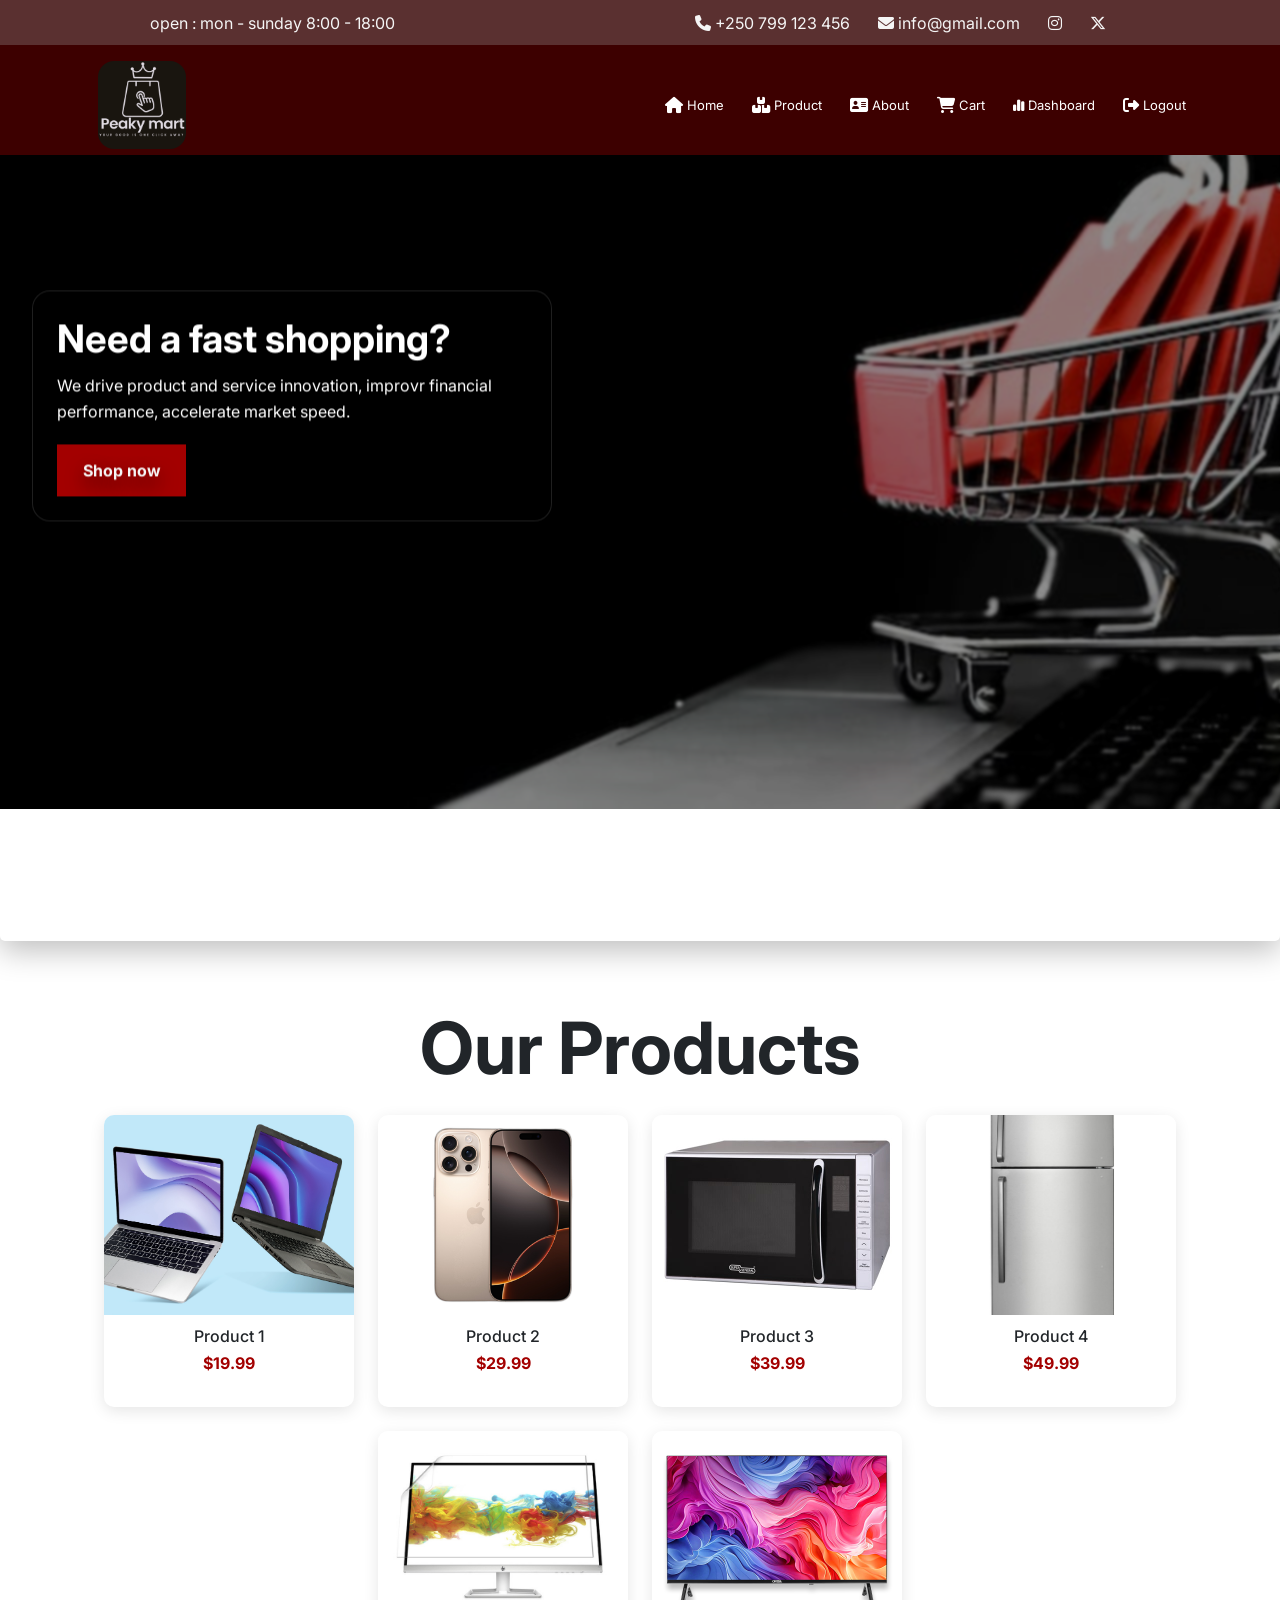
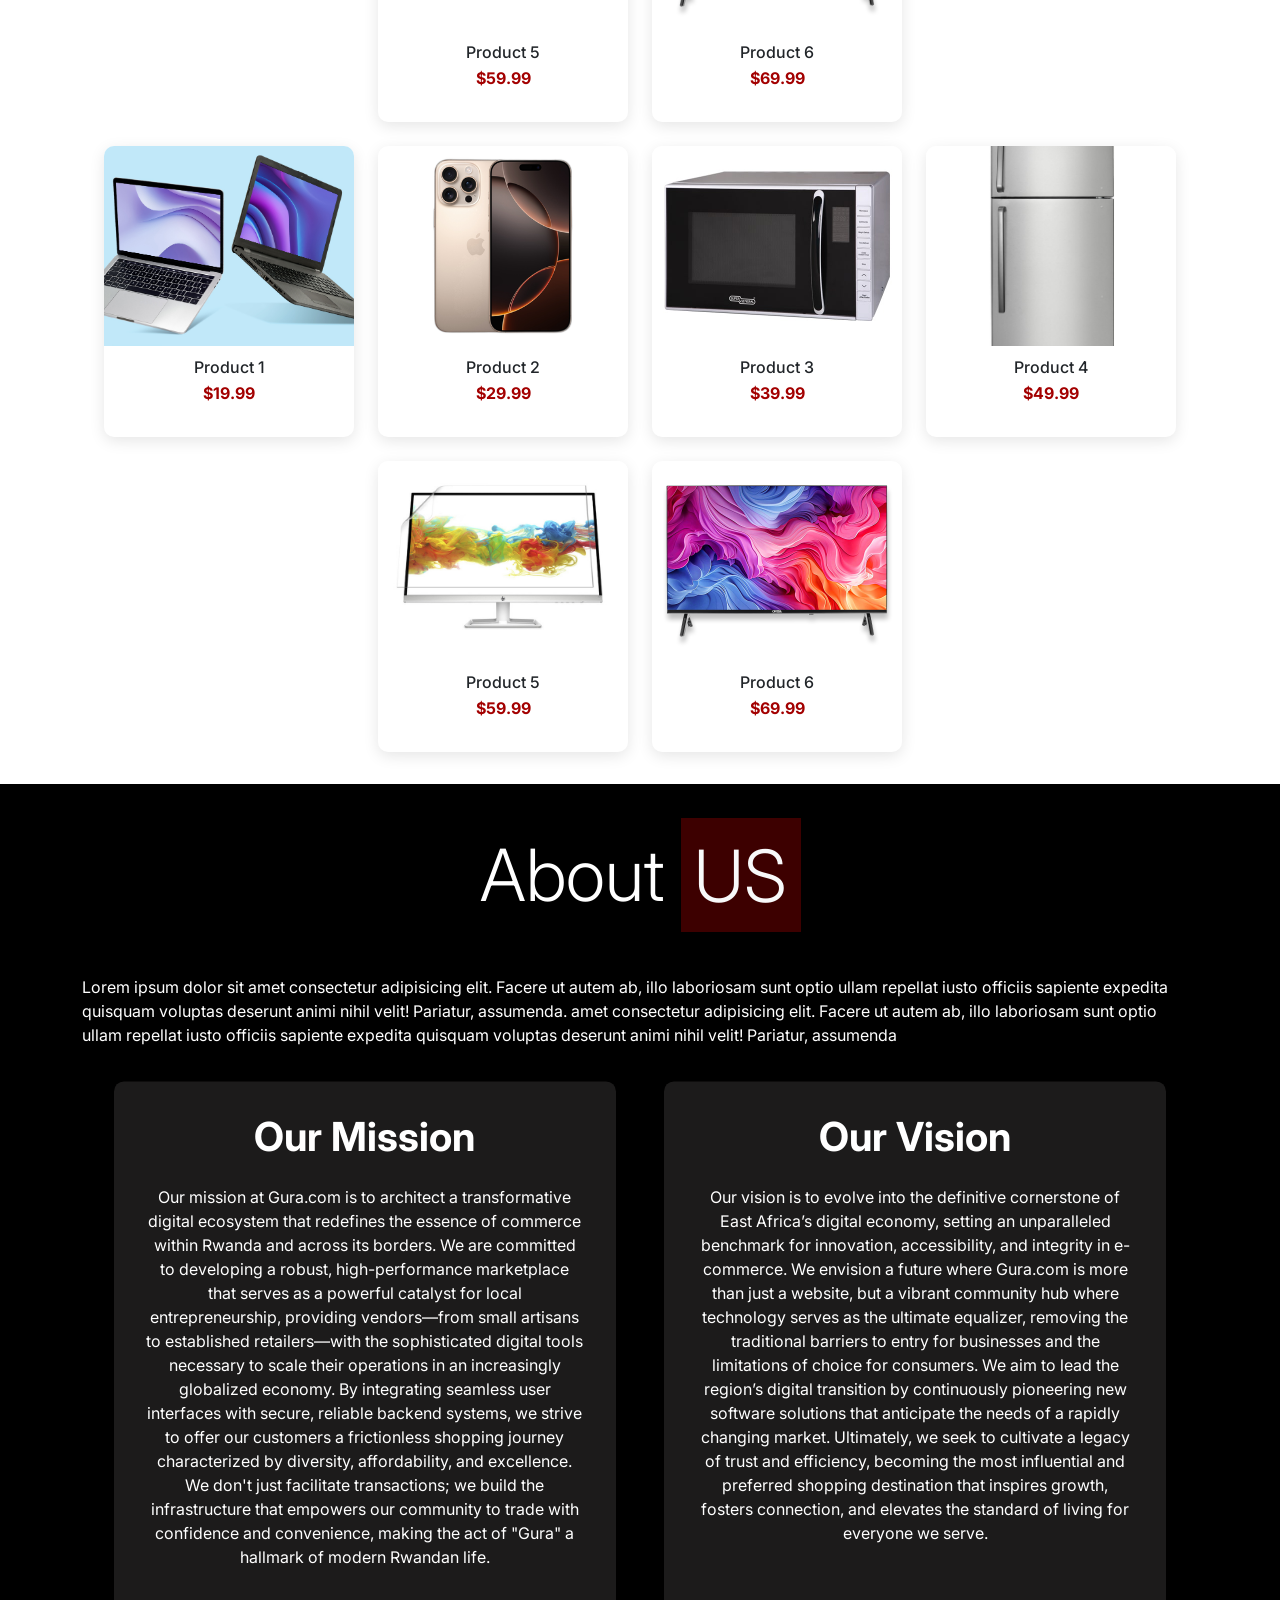
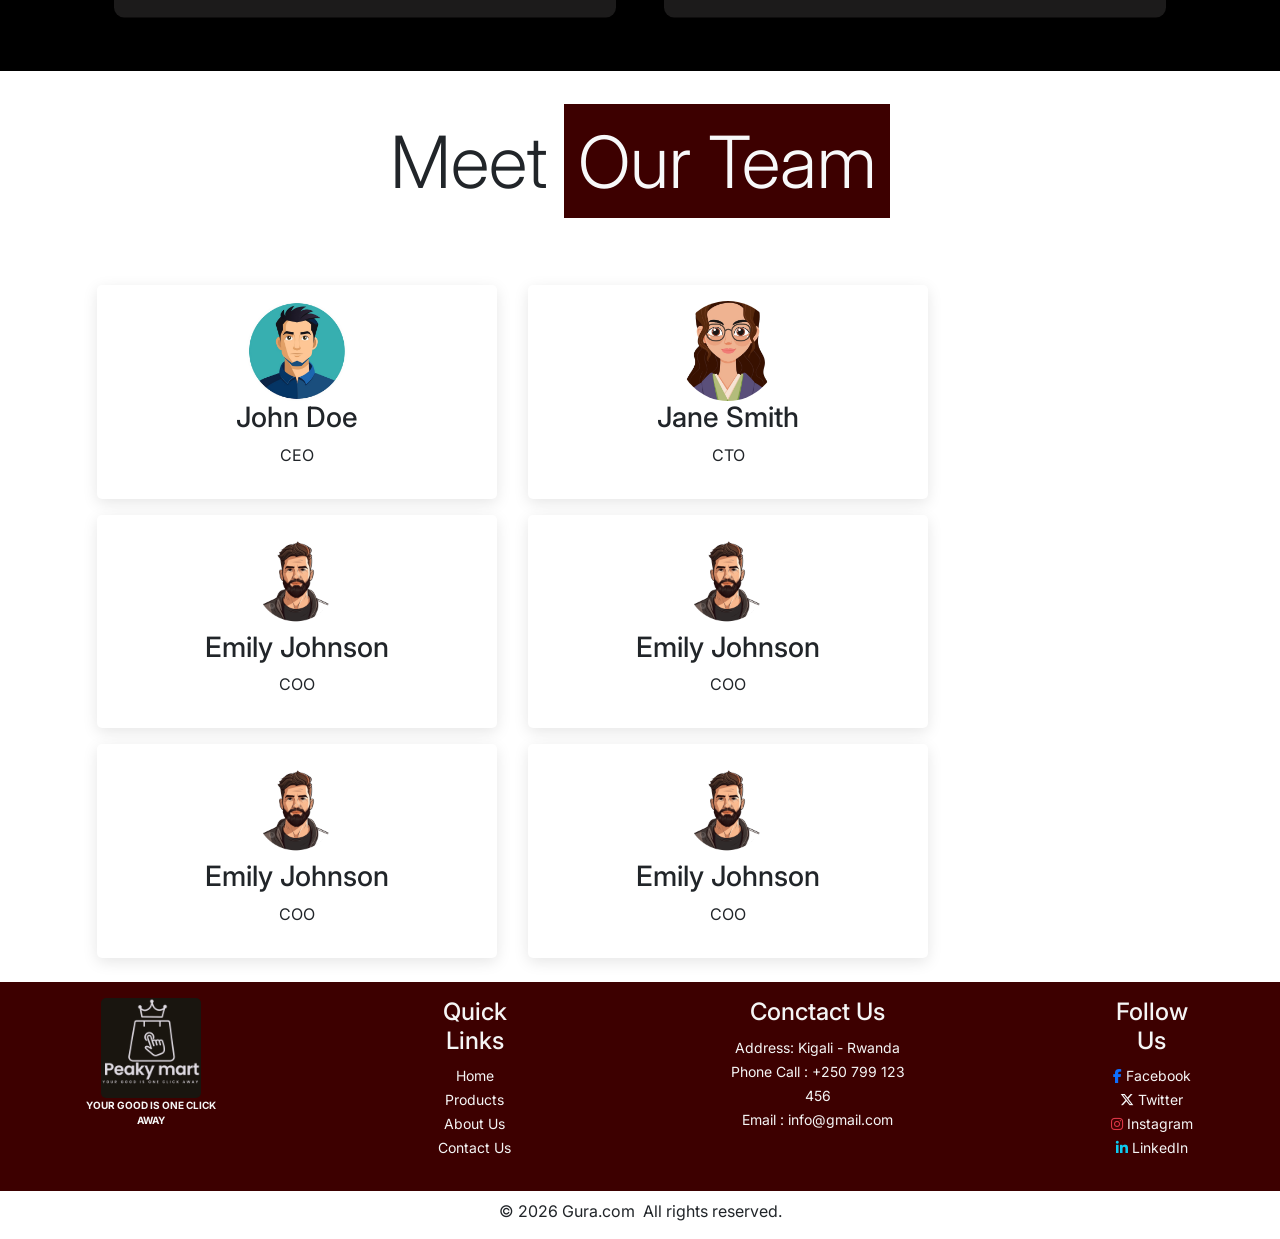
==== commit 69995082: "Done some beautification of the team section" ====
--- a/index.html
+++ b/index.html
@@ -359,7 +359,7 @@
                   style="background-color: rgb(61, 0, 0)"
                   >Our Team</mark
                 >
-              </h2>
+              </h2><br>
               <div class="team container d-flex flex-wrap gap-3 mt-5 mr-1">
                 <div
                   class="team-member p-3"
@@ -430,7 +430,7 @@
             <div class="footer-big">
               <div class="footer-flexs d-flex container">
                 <div class="logo">
-                  <img src="images/logo.png" alt="" />
+                  <a href="#welcome"><img src="images/logo.png" alt="" /></a>
                   <p>YOUR GOOD IS ONE CLICK AWAY</p>
                 </div>
                 <div class="footer-content">
@@ -470,7 +470,7 @@
                         target="_blank"
                         rel="noopener noreferrer"
                       >
-                        <i class="fa-brands fa-x-twitter text-dark"></i> Twitter
+                        <i class="fa-brands fa-x-twitter text-light"></i> Twitter
                       </a>
                     </li>
                     <li>
--- a/css/style.css
+++ b/css/style.css
@@ -324,6 +324,12 @@
   cursor: pointer;
   margin-left: 15px;
 }
+#team .section-div .team .team-member:hover {
+  background-color: var(--secondary-color);
+  transition: all 0.3s ease;
+  transform: translateY(-10%) scale(1.1);
+  box-shadow: 5px 5px 200px rgb(61, 0, 0);
+}
 #team .section-div .team .team-member img {
   width: 100px;
   height: 100px;
@@ -345,7 +351,13 @@
   width: 100px;
   height: auto;
   border-radius: 5px;
+  cursor: pointer;
 } 
+.footer .footer-big .footer-flexs .logo img:hover {
+  transform: scale(1.1);
+  transition: all 0.3s ease;
+  box-shadow: 5px 5px 20px black;
+}
 .footer .footer-big .footer-flexs .logo p{
   font-size: 10px;
   font-weight: 700;
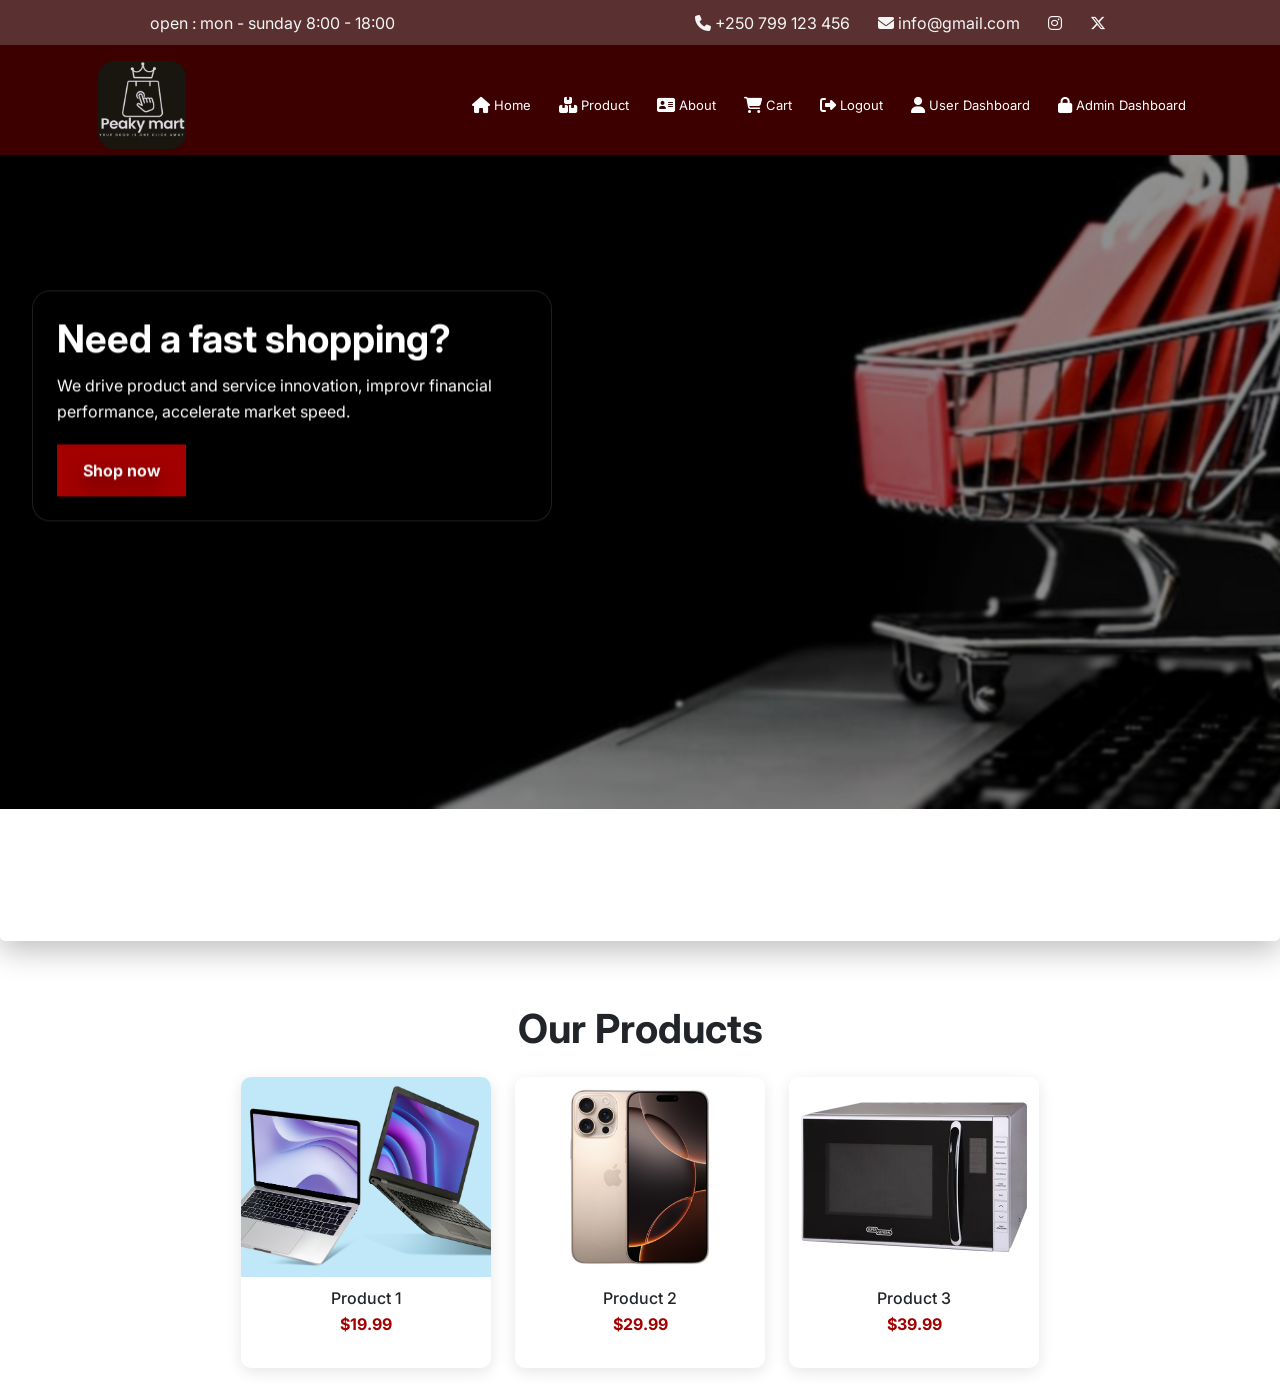
==== commit 6cce69ba: "user and admin" ====
--- a/index.html
+++ b/index.html
@@ -1,513 +1,184 @@
 <!doctype html>
 <html lang="en">
-  <head>
-    <meta charset="UTF-8" />
-    <meta name="viewport" content="width=device-width, initial-scale=1.0" />
-    <title>Commerce</title>
 
-    <!-- favicon -->
-    <link rel="icon" href="/favicon.ico" />
-    <link
-      rel="stylesheet"
-      href="https://cdnjs.cloudflare.com/ajax/libs/font-awesome/6.5.1/css/all.min.css"
-    />
+<head>
+  <meta charset="UTF-8" />
+  <meta name="viewport" content="width=device-width, initial-scale=1.0" />
+  <title>Commerce</title>
 
-    <!-- CSS -->
-    <link
-      href="https://cdn.jsdelivr.net/npm/bootstrap@5.0.2/dist/css/bootstrap.min.css"
-      rel="stylesheet"
-      integrity="sha384-EVSTQN3/azprG1Anm3QDgpJLIm9Nao0Yz1ztcQTwFspd3yD65VohhpuuCOmLASjC"
-      crossorigin="anonymous"
-    />
-    <link rel="stylesheet" href="css/style.css" />
-    <link
-      href="https://fonts.googleapis.com/css2?family=Inter:wght@400;700&family=Poppins:wght@600&display=swap"
-      rel="stylesheet"
-    />
-    <link href="https://unpkg.com/aos@2.3.1/dist/aos.css" rel="stylesheet" />
+  <!-- favicon -->
+  <link rel="icon" href="/favicon.ico" />
+  <link rel="stylesheet" href="https://cdnjs.cloudflare.com/ajax/libs/font-awesome/6.5.1/css/all.min.css" />
 
-    <!-- icon -->
+  <!-- CSS -->
+  <link href="https://cdn.jsdelivr.net/npm/bootstrap@5.0.2/dist/css/bootstrap.min.css" rel="stylesheet"
+    integrity="sha384-EVSTQN3/azprG1Anm3QDgpJLIm9Nao0Yz1ztcQTwFspd3yD65VohhpuuCOmLASjC" crossorigin="anonymous" />
+  <link rel="stylesheet" href="css/style.css" />
+  <link href="https://fonts.googleapis.com/css2?family=Inter:wght@400;700&family=Poppins:wght@600&display=swap"
+    rel="stylesheet" />
+  <link href="https://unpkg.com/aos@2.3.1/dist/aos.css" rel="stylesheet" />
 
-    <link rel="icon" type="image/png" sizes="1080x180" href="images/logo.png" />
-  </head>
+  <!-- icon -->
 
-  <!-- main body of the site  -->
-  <body>
-    <div class="page">
-      <!-- small header for open time  -->
-      <div id="one" class="min-header">
-        <div id="two" class="min-header-content">
-          <div id="three" class="hour">open : mon - sunday 8:00 - 18:00</div>
-          <div class="header-contact">
-            <i class="fas fa-phone"></i> +250 799 123 456 &nbsp; &nbsp; &nbsp;
-            <i class="fas fa-envelope"></i> info@gmail.com &nbsp; &nbsp; &nbsp;
-            <i class="fab fa-instagram"></i>
-            &nbsp; &nbsp; &nbsp;
-            <i class="fab fa-x-twitter"></i>
-            &nbsp; &nbsp; &nbsp;
-          </div>
-        </div>
+  <link rel="icon" type="image/png" sizes="1080x180" href="images/logo.png" />
+</head>
 
-        <!-- main header containing logo and links  -->
-        <div class="main-header d-flex">
-          <div class="main-header container-fluid">
-            <div
-              class="main-header-content container d-flex justify-content-between align-items-center"
-            >
-              <div class="logo">
-                <img
-                  src="images/logo.png"
-                  alt=""
-                  width="120"
-                  height="120"
-                  class="p-3 mb-3 img-fluid rounded-5"
-                />
-              </div>
-              <div class="links">
-                <nav id="navLinks" class="nav-links">
-                  <i class="fas fa-times" onclick="hideMenu()"></i>
-                  <ul>
-                    <li>
-                      <a href="#" class="text-decoration-none text-white"
-                        ><i class="fa-solid fa-house fa-lg"></i> Home</a
-                      >
-                    </li>
-                    <li>
-                      <a href="#product" class="text-decoration-none text-white"
-                        ><i class="fa-solid fa-boxes-stacked fa-lg"></i>
-                        Product</a
-                      >
-                    </li>
-                    <li>
-                      <a href="#about" class="text-decoration-none text-white"
-                        ><i class="fa-solid fa-address-card fa-lg"></i> About</a
-                      >
-                    </li>
-                    <li>
-                      <a href="" class="text-decoration-none text-white"
-                        ><i class="fa-solid fa-cart-shopping fa-lg"></i> Cart</a
-                      >
-                    </li>
-                    <li>
-                      <a href="" class="text-decoration-none text-white"
-                        ><i class="fa-solid fa-chart-simple"></i> Dashboard
-                      </a>
-                    </li>
-                    <li>
-                      <a href="" class="text-decoration-none text-white"
-                        ><i class="fa-solid fa-right-from-bracket fa-lg"></i>
-                        Logout</a
-                      >
-                    </li>
-                  </ul>
-                </nav>
-                <i class="fas fa-bars" onclick="showMenu()"></i>
-              </div>
-              <!-- <i class="fas fa-bars" onclick="showMenu()"></i> -->
-            </div>
-          </div>
+<!-- main body of the site  -->
+
+<body>
+
+  <div class="page">
+    <!-- small header for open time  -->
+    <div id="one" class="min-header">
+      <div id="two" class="min-header-content">
+        <div id="three" class="hour">open : mon - sunday 8:00 - 18:00</div>
+        <div class="header-contact">
+          <i class="fas fa-phone"></i> +250 799 123 456 &nbsp; &nbsp; &nbsp;
+          <i class="fas fa-envelope"></i> info@gmail.com &nbsp; &nbsp; &nbsp;
+          <i class="fab fa-instagram"></i>
+          &nbsp; &nbsp; &nbsp;
+          <i class="fab fa-x-twitter"></i>
+          &nbsp; &nbsp; &nbsp;
         </div>
       </div>
-      <div class="body">
-        <div class="body-content">
-          <!-- wwelcome section with slider -->
-          <section id="welcome" class="welcome-slider">
-            <div class="slides">
-              <div class="slide slide-1">
-                <img src="images/slide3.jpg" alt="Slide 1" />
-                <div class="slide-content">
-                  <h1 class="title effect-static-text display-5 fw-bold">
-                    Need a fast shopping?
-                  </h1>
-                  <p
-                    data-aos="zoom-in"
-                    data-aos-delay="100"
-                    class="description"
-                  >
-                    We drive product and service innovation, improvr financial
-                    performance, accelerate market speed.
-                  </p>
 
-                  <a class="slide-btn" href="#product">Shop now</a>
-                </div>
-              </div>
-              <div class="slide slide-2">
-                <img src="images/slide2.jpg" alt="Slide 2" />
-                <div class="slide-content">
-                  <h1 class="title effect-static-text display-5 fw-bold">
-                    Exclusive offers
-                  </h1>
-                  <p>Save on top products with our latest seasonal deals.</p>
-                  <a class="slide-btn" href="#product">View offers</a>
-                </div>
-              </div>
-              <div class="slide slide-3">
-                <img src="images/slide1.jpg" alt="Slide 3" />
-                <div class="slide-content">
-                  <h1 class="title effect-static-text display-5 fw-bold">
-                    Shop with confidence
-                  </h1>
-                  <p>
-                    Quality picks, easy returns, and customer-first support.
-                    uality picks, easy returns, and customer-first support.
-                  </p>
-                  <a class="slide-btn" href="#product">Browse now</a>
-                </div>
-              </div>
+      <!-- main header containing logo and links  -->
+      <div class="main-header d-flex">
+        <div class="main-header container-fluid">
+          <div class="main-header-content container d-flex justify-content-between align-items-center">
+            <div class="logo">
+              <img src="images/logo.png" alt="" width="120" height="120" class="p-3 mb-3 img-fluid rounded-5" />
             </div>
-          </section>
-
-          <!-- product list section -->
-          <section id="product">
-            <h2 class="text-center display-2 fw-bold mb-4">Our Products</h2>
-            <div
-              class="product-list d-flex flex-wrap justify-content-center gap-4"
-            >
-              <div
-                class="product-card"
-                data-aos="fade-up"
-                data-aos-duration="300"
-              >
-                <img src="images/product1.jpg" alt="Product 1" />
-                <h3>Product 1</h3>
-                <p>$19.99</p>
-              </div>
-              <div
-                class="product-card"
-                data-aos="fade-up"
-                data-aos-delay="200"
-                data-aos-duration="300"
-              >
-                <img src="images/product2.png" alt="Product 2" />
-                <h3>Product 2</h3>
-                <p>$29.99</p>
-              </div>
-              <div
-                class="product-card"
-                data-aos="fade-up"
-                data-aos-delay="200"
-                data-aos-duration="300"
-              >
-                <img src="images/product3.jpg" alt="Product 3" />
-                <h3>Product 3</h3>
-                <p>$39.99</p>
-              </div>
-              <div
-                class="product-card"
-                data-aos="fade-up"
-                data-aos-delay="300"
-                data-aos-duration="300"
-              >
-                <img src="images/product4.jpg" alt="Product 4" />
-                <h3>Product 4</h3>
-                <p>$49.99</p>
-              </div>
-              <div
-                class="product-card"
-                data-aos="fade-up"
-                data-aos-delay="400"
-                data-aos-duration="300"
-              >
-                <img src="images/product5.jpg" alt="Product 5" />
-                <h3>Product 5</h3>
-                <p>$59.99</p>
-              </div>
-              <div
-                class="product-card"
-                data-aos="fade-up"
-                data-aos-delay="500"
-                data-aos-duration="300"
-              >
-                <img src="images/product6.png" alt="Product 6" />
-                <h3>Product 6</h3>
-                <p>$69.99</p>
-              </div>
+            <div class="links">
+              <nav id="navLinks" class="nav-links">
+                <i class="fas fa-times" onclick="hideMenu()"></i>
+                <ul>
+                  <li>
+                    <a href="#" class="text-decoration-none text-white"><i class="fa-solid fa-house fa-lg"></i> Home</a>
+                  </li>
+                  <li>
+                    <a href="" class="text-decoration-none text-white"><i class="fa-solid fa-boxes-stacked fa-lg"></i>
+                      Product</a>
+                  </li>
+                  <li>
+                    <a href="" class="text-decoration-none text-white"><i class="fa-solid fa-address-card fa-lg"></i>
+                      About</a>
+                  </li>
+                  <li>
+                    <a href="" class="text-decoration-none text-white"><i class="fa-solid fa-cart-shopping fa-lg"></i>
+                      Cart</a>
+                  </li>
+                  <li>
+                    <a href="" class="text-decoration-none text-white"><i
+                        class="fa-solid fa-right-from-bracket fa-lg"></i>
+                      Logout</a>
+                  </li>
+                  <li>
+                    <a href="user-dashboard.html" class="text-decoration-none text-white"><i
+                        class="fa-solid fa-user fa-lg"></i>
+                      User Dashboard</a>
+                  </li>
+                  <li>
+                    <a href="admin-dashboard.html" class="text-decoration-none text-white"><i
+                        class="fa-solid fa-lock fa-lg"></i>
+                      Admin Dashboard</a>
+                  </li>
+                </ul>
+              </nav>
+              <i class="fas fa-bars" onclick="showMenu()"></i>
             </div>
-            <br />
-            <div
-              class="product-list d-flex flex-wrap justify-content-center gap-4"
-            >
-              <div
-                class="product-card"
-                data-aos="fade-up"
-                data-aos-duration="300"
-              >
-                <img src="images/product1.jpg" alt="Product 1" />
-                <h3>Product 1</h3>
-                <p>$19.99</p>
-              </div>
-              <div
-                class="product-card"
-                data-aos="fade-up"
-                data-aos-delay="100"
-                data-aos-duration="300"
-              >
-                <img src="images/product2.png" alt="Product 2" />
-                <h3>Product 2</h3>
-                <p>$29.99</p>
-              </div>
-              <div
-                class="product-card"
-                data-aos="fade-up"
-                data-aos-delay="200"
-                data-aos-duration="300"
-              >
-                <img src="images/product3.jpg" alt="Product 3" />
-                <h3>Product 3</h3>
-                <p>$39.99</p>
-              </div>
-              <div
-                class="product-card"
-                data-aos="fade-up"
-                data-aos-delay="300"
-                data-aos-duration="300"
-              >
-                <img src="images/product4.jpg" alt="Product 4" />
-                <h3>Product 4</h3>
-                <p>$49.99</p>
-              </div>
-              <div class="product-card" data-aos="fade-up" data-aos-delay="400">
-                <img src="images/product5.jpg" alt="Product 5" />
-                <h3>Product 5</h3>
-                <p>$59.99</p>
-              </div>
-              <div class="product-card" data-aos="fade-up" data-aos-delay="500">
-                <img src="images/product6.png" alt="Product 6" />
-                <h3>Product 6</h3>
-                <p>$69.99</p>
-              </div>
-            </div>
-          </section>
-
-          <!-- about us section  -->
-          <section id="about" class="text-white">
-            <div class="aboutUs">
-              <h1 class="about-h1 text-center display-2 p-5">
-                About
-                <mark
-                  class="text-light text-center"
-                  style="background-color: rgb(61, 0, 0)"
-                  >US</mark
-                >
-              </h1>
-              <p class="container para" width="90%">
-                Lorem ipsum dolor sit amet consectetur adipisicing elit. Facere
-                ut autem ab, illo laboriosam sunt optio ullam repellat iusto
-                officiis sapiente expedita quisquam voluptas deserunt animi
-                nihil velit! Pariatur, assumenda. amet consectetur adipisicing
-                elit. Facere ut autem ab, illo laboriosam sunt optio ullam
-                repellat iusto officiis sapiente expedita quisquam voluptas
-                deserunt animi nihil velit! Pariatur, assumenda
-              </p>
-              <br />
-              <div class="mt-5 d-flex justify-content-center gap-5 container">
-                <div class="mission">
-                  <h4 class="text-center display-6 fw-bold mb-4">
-                    Our Mission
-                  </h4>
-                  <p class="text-end; text-direction: rtl;">
-                    Our mission at Gura.com is to architect a transformative
-                    digital ecosystem that redefines the essence of commerce
-                    within Rwanda and across its borders. We are committed to
-                    developing a robust, high-performance marketplace that
-                    serves as a powerful catalyst for local entrepreneurship,
-                    providing vendors—from small artisans to established
-                    retailers—with the sophisticated digital tools necessary to
-                    scale their operations in an increasingly globalized
-                    economy. By integrating seamless user interfaces with
-                    secure, reliable backend systems, we strive to offer our
-                    customers a frictionless shopping journey characterized by
-                    diversity, affordability, and excellence. We don't just
-                    facilitate transactions; we build the infrastructure that
-                    empowers our community to trade with confidence and
-                    convenience, making the act of "Gura" a hallmark of modern
-                    Rwandan life.
-                  </p>
-                </div>
-                <div class="vision">
-                  <h4 class="text-center display-6 fw-bold mb-4">Our Vision</h4>
-                  <p class="text-align: start; text-direction: rtl;">
-                    Our vision is to evolve into the definitive cornerstone of
-                    East Africa’s digital economy, setting an unparalleled
-                    benchmark for innovation, accessibility, and integrity in
-                    e-commerce. We envision a future where Gura.com is more than
-                    just a website, but a vibrant community hub where technology
-                    serves as the ultimate equalizer, removing the traditional
-                    barriers to entry for businesses and the limitations of
-                    choice for consumers. We aim to lead the region’s digital
-                    transition by continuously pioneering new software solutions
-                    that anticipate the needs of a rapidly changing market.
-                    Ultimately, we seek to cultivate a legacy of trust and
-                    efficiency, becoming the most influential and preferred
-                    shopping destination that inspires growth, fosters
-                    connection, and elevates the standard of living for everyone
-                    we serve.
-                  </p>
-                </div>
-              </div>
-            </div>
-          </section>
-          <br /><br />
-
-          <!-- section of team members -->
-          <section id="team" class="container-fluid">
-            <div class="section-div">
-              <h2 class="text-center display-2">
-                Meet
-                <mark
-                  class="text-light text-center"
-                  style="background-color: rgb(61, 0, 0)"
-                  >Our Team</mark
-                >
-              </h2><br>
-              <div class="team container d-flex flex-wrap gap-3 mt-5 mr-1">
-                <div
-                  class="team-member p-3"
-                  data-aos="fade-up"
-                  data-aos-duration="300"
-                >
-                  <img src="images/team1.jpg" alt="Team Member 1" />
-                  <h3>John Doe</h3>
-                  <p>CEO</p>
-                </div>
-                <div
-                  class="team-member p-3"
-                  data-aos="fade-up"
-                  data-aos-delay="100"
-                  data-aos-duration="300"
-                >
-                  <img src="images/team2.jpg" alt="Team Member 2" />
-                  <h3>Jane Smith</h3>
-                  <p>CTO</p>
-                </div>
-                <div
-                  class="team-member p-3"
-                  data-aos="fade-up"
-                  data-aos-delay="200"
-                  data-aos-duration="300"
-                >
-                  <img src="images/team3.jpg" alt="Team Member 3" />
-                  <h3>Emily Johnson</h3>
-                  <p>COO</p>
-                </div>
-                <div
-                  class="team-member p-3"
-                  data-aos="fade-up"
-                  data-aos-delay="200"
-                  data-aos-duration="300"
-                >
-                  <img src="images/team3.jpg" alt="Team Member 3" />
-                  <h3>Emily Johnson</h3>
-                  <p>COO</p>
-                </div>
-                <div
-                  class="team-member p-3"
-                  data-aos="fade-up"
-                  data-aos-delay="200"
-                  data-aos-duration="300"
-                >
-                  <img src="images/team3.jpg" alt="Team Member 3" />
-                  <h3>Emily Johnson</h3>
-                  <p>COO</p>
-                </div>
-                <div
-                  class="team-member p-3"
-                  data-aos="fade-up"
-                  data-aos-delay="200"
-                  data-aos-duration="300"
-                >
-                  <img src="images/team3.jpg" alt="Team Member 3" />
-                  <h3>Emily Johnson</h3>
-                  <p>COO</p>
-                </div>
-              </div>
-            </div>
-          </section>
-          <br />
-
-          <!-- Big-footer section  -->
-          <section id="#footer" class="footer container-fluid">
-            <div class="footer-big">
-              <div class="footer-flexs d-flex container">
-                <div class="logo">
-                  <a href="#welcome"><img src="images/logo.png" alt="" /></a>
-                  <p>YOUR GOOD IS ONE CLICK AWAY</p>
-                </div>
-                <div class="footer-content">
-                  <h4>Quick Links</h4>
-                  <ul>
-                    <li><a href="#welcome">Home</a></li>
-                    <li><a href="#products">Products</a></li>
-                    <li><a href="#about">About Us</a></li>
-                    <li><a href="#footer">Contact Us</a></li>
-                  </ul>
-                </div>
-                <div class="footer-content">
-                  <h4>Conctact Us</h4>
-                  <ul>
-                    <li><a href="#">Address: Kigali - Rwanda</a></li>
-                    <li><a href="#">Phone Call : +250 799 123 456 </a></li>
-                    <li>
-                      <a href="#">Email : info@gmail.com <u></u></a>
-                    </li>
-                  </ul>
-                </div>
-                <div class="footer-content">
-                  <h4>Follow Us</h4>
-                  <ul>
-                    <li>
-                      <a
-                        href="#"
-                        target="_blank"
-                        rel="noopener noreferrer"
-                      >
-                        <i class="fab fa-facebook-f text-primary"></i> Facebook
-                      </a>
-                    </li>
-                    <li>
-                      <a
-                        href="#"
-                        target="_blank"
-                        rel="noopener noreferrer"
-                      >
-                        <i class="fa-brands fa-x-twitter text-light"></i> Twitter
-                      </a>
-                    </li>
-                    <li>
-                      <a
-                        href="#"
-                        target="_blank"
-                        rel="noopener noreferrer"
-                      >
-                        <i class="fab fa-instagram text-danger"></i> Instagram
-                      </a>
-                    </li>
-                    <li>
-                      <a
-                        href="#"
-                        target="_blank"
-                        rel="noopener noreferrer"
-                      >
-                        <i class="fab fa-linkedin-in text-info"></i> LinkedIn
-                      </a>
-                    </li>
-                  </ul>
-                </div>
-              </div>
-            </div>
-          </section>
-          <div class="small-footer">
-            <p class="mt-2 text-center">&copy; 2026 Gura.com  &nbsp;All rights reserved.</p>
+            <!-- <i class="fas fa-bars" onclick="showMenu()"></i> -->
           </div>
         </div>
       </div>
     </div>
+    <div id="page-home" class="body">
+      <div class="body-content">
+        <section id="welcome" class="welcome-slider">
+          <div class="slides">
+            <div class="slide slide-1">
+              <img src="images/slide3.jpg" alt="Slide 1" />
+              <div class="slide-content">
+                <h1 class="title effect-static-text display-5 fw-bold">
+                  Need a fast shopping?
+                </h1>
+                <p data-aos="zoom-in" data-aos-delay="100" class="description">
+                  We drive product and service innovation, improvr financial
+                  performance, accelerate market speed.
+                </p>
 
-    <!-- Page Scripts  -->
-    <script>
-     
-    </script>
-    <script src="https://unpkg.com/aos@2.3.1/dist/aos.js"></script>
-    <script src="scripts/style.js"></Script>
-  </body>
-</html>
+                <a class="slide-btn" href="#product">Shop now</a>
+              </div>
+            </div>
+            <div class="slide slide-2">
+              <img src="images/slide2.jpg" alt="Slide 2" />
+              <div class="slide-content">
+                <h1 class="title effect-static-text display-5 fw-bold">
+                  Exclusive offers
+                </h1>
+                <p>Save on top products with our latest seasonal deals.</p>
+                <a class="slide-btn" href="#product">View offers</a>
+              </div>
+            </div>
+            <div class="slide slide-3">
+              <img src="images/slide1.jpg" alt="Slide 3" />
+              <div class="slide-content">
+                <h1 class="title effect-static-text display-5 fw-bold">
+                  Shop with confidence
+                </h1>
+                <p>
+                  Quality picks, easy returns, and customer-first support. uality picks, easy returns, and
+                  customer-first support.
+                </p>
+                <a class="slide-btn" href="#product">Browse now</a>
+              </div>
+            </div>
+          </div>
+        </section>
+        <section id="product">
+          <h2 class="text-center display-6 fw-bold mb-4">Our Products</h2>
+          <div class="product-list d-flex flex-wrap justify-content-center gap-4">
+            <div class="product-card" data-aos="fade-up">
+              <img src="images/product1.jpg" alt="Product 1" />
+              <h3>Product 1</h3>
+              <p>$19.99</p>
+            </div>
+            <div class="product-card" data-aos="fade-up" data-aos-delay="100">
+              <img src="images/product2.png" alt="Product 2" />
+              <h3>Product 2</h3>
+              <p>$29.99</p>
+            </div>
+            <div class="product-card" data-aos="fade-up" data-aos-delay="200">
+              <img src="images/product3.jpg" alt="Product 3" />
+              <h3>Product 3</h3>
+              <p>$39.99</p>
+            </div>
+          </div>
+        </section>
+      </div>
+    </div>
+  </div>
+
+  <script>
+    var navLinks = document.getElementById('navLinks');
+    function showMenu() { if (navLinks) navLinks.style.right = '0'; }
+    function hideMenu() { if (navLinks) navLinks.style.right = '-200px'; }
+    window.addEventListener('scroll', function () {
+      var minHeader = document.querySelector('.min-header');
+      if (!minHeader) return;
+      if (window.scrollY > 50) {
+        minHeader.style.transform = 'translateY(-100%)';
+        minHeader.style.opacity = '0';
+      } else {
+        minHeader.style.transform = 'translateY(0)';
+        minHeader.style.opacity = '1';
+      }
+    });
+  </script>
+  <script src="https://unpkg.com/aos@2.3.1/dist/aos.js"></script>
+  <script>
+    AOS.init({ duration: 100, once: true });
+  </script>
+</body>
+
+</html>
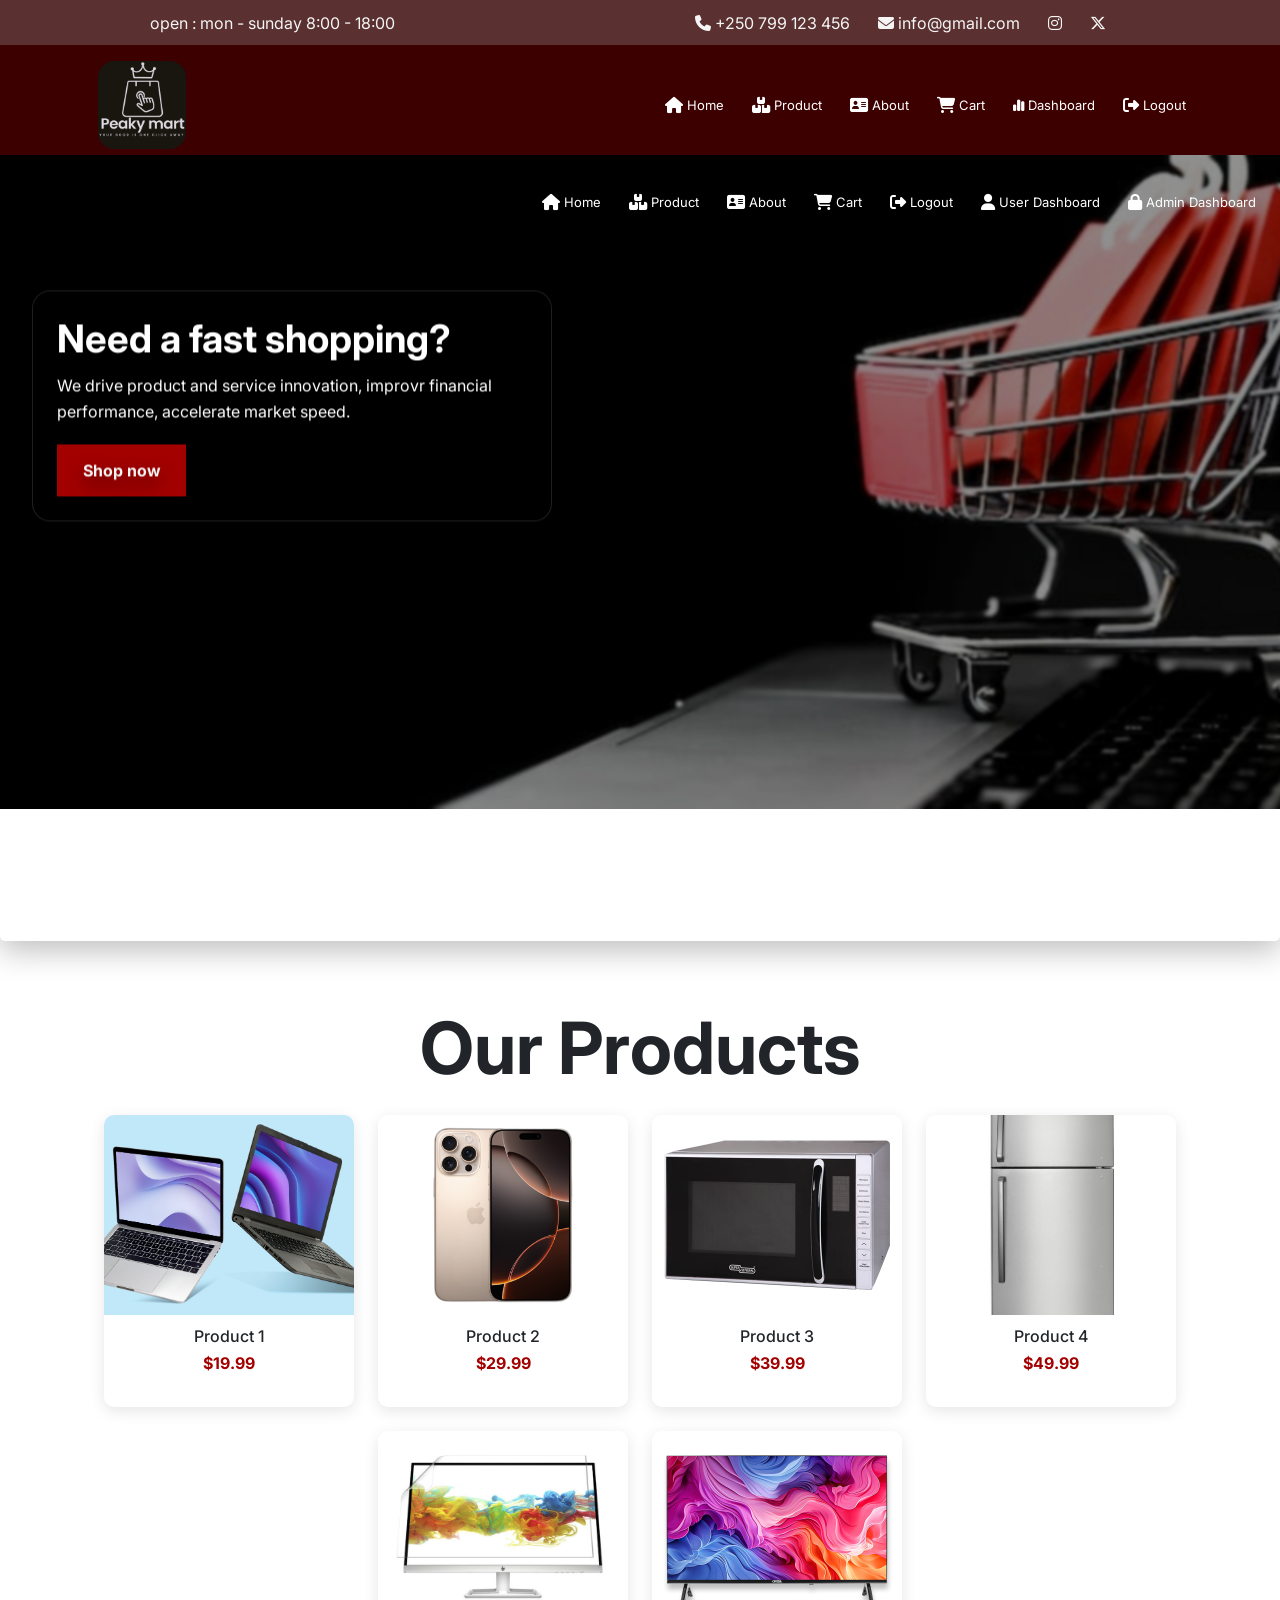
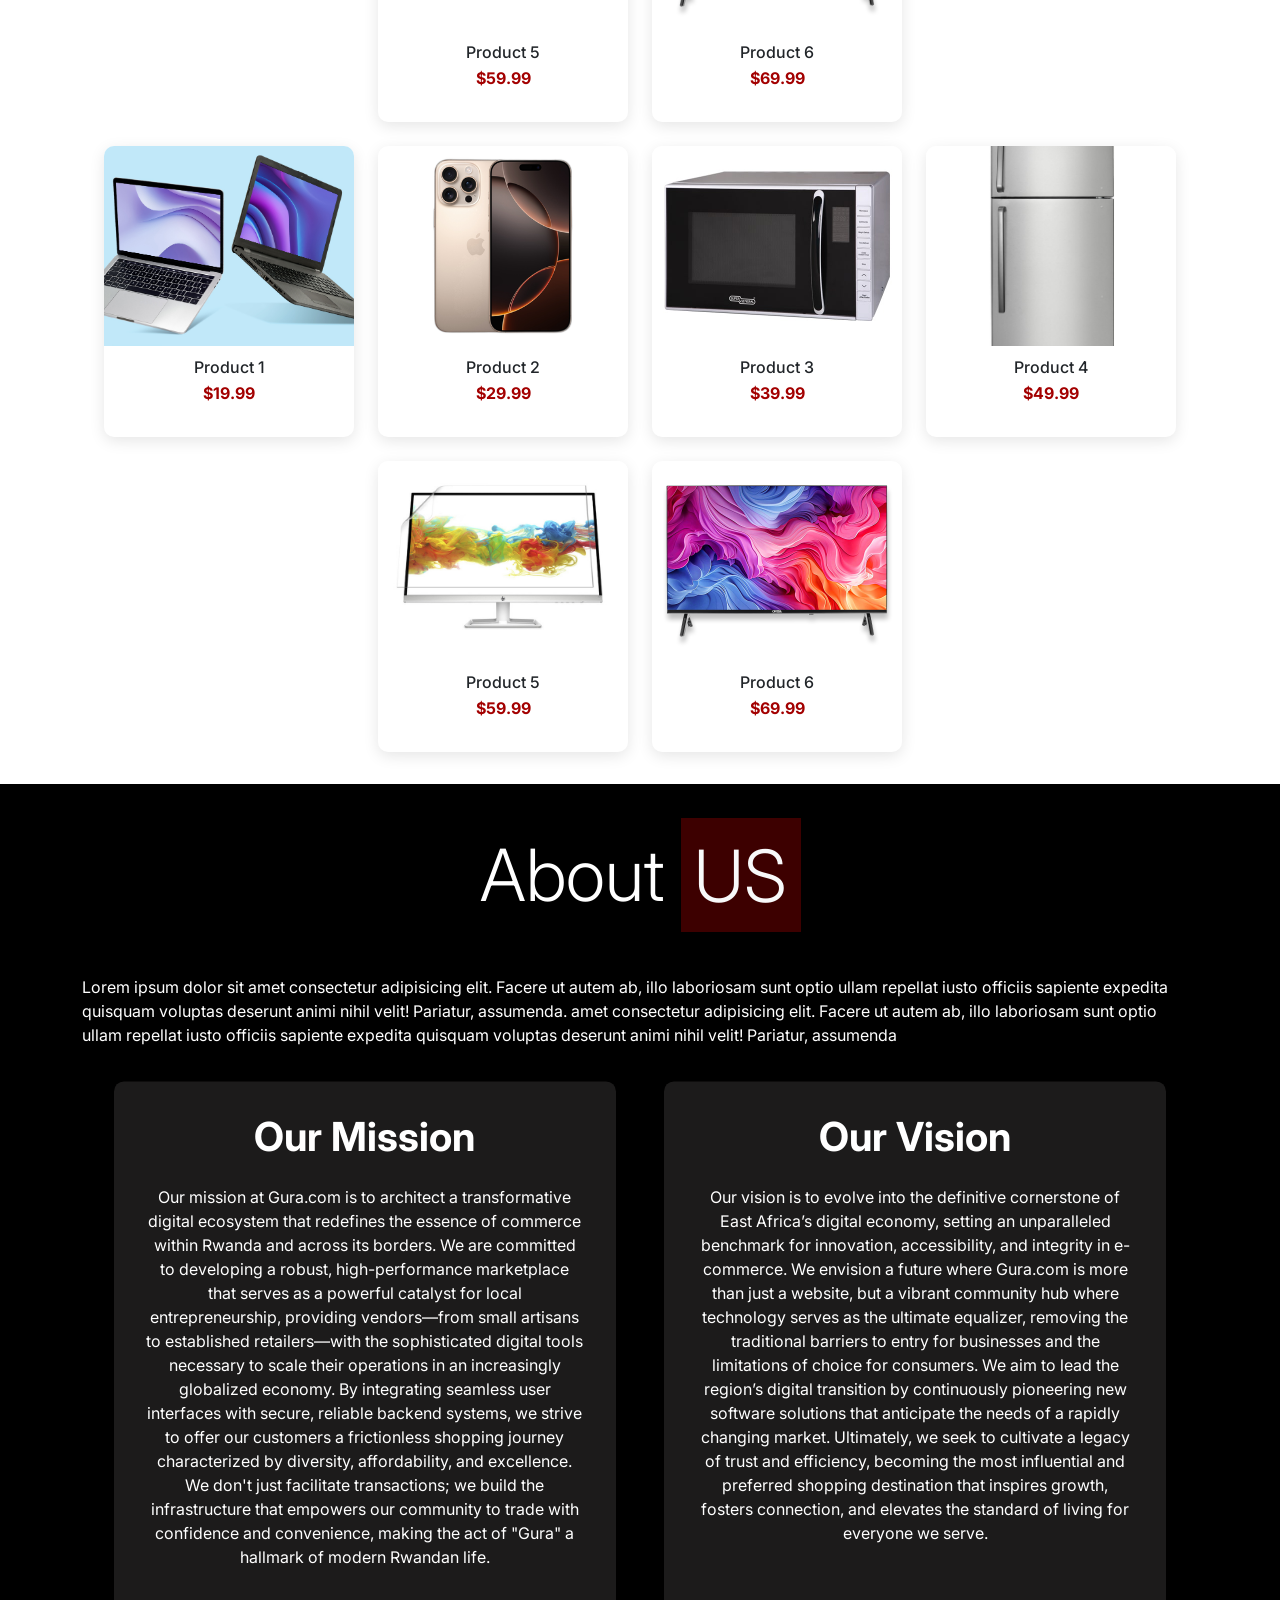
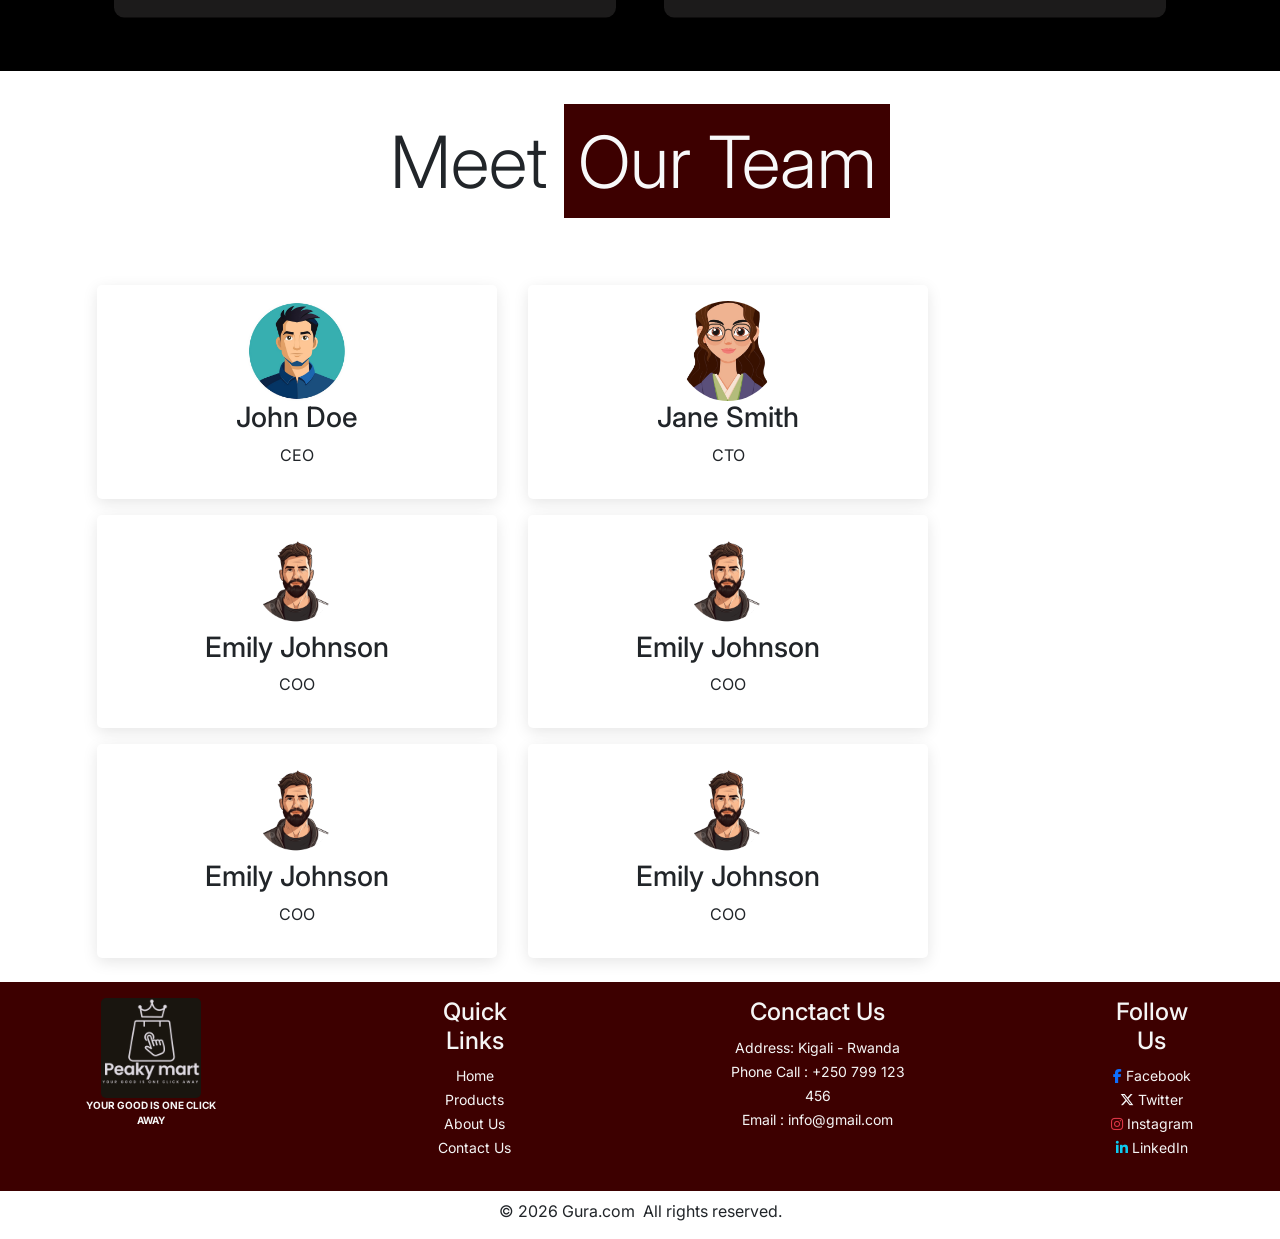
==== commit 2a69da1b: "Merge branch 'main' into dashboard-features" ====
--- a/index.html
+++ b/index.html
@@ -42,12 +42,62 @@
         </div>
       </div>
 
-      <!-- main header containing logo and links  -->
-      <div class="main-header d-flex">
-        <div class="main-header container-fluid">
-          <div class="main-header-content container d-flex justify-content-between align-items-center">
-            <div class="logo">
-              <img src="images/logo.png" alt="" width="120" height="120" class="p-3 mb-3 img-fluid rounded-5" />
+        <!-- main header containing logo and links  -->
+        <div class="main-header d-flex">
+          <div class="main-header container-fluid">
+            <div
+              class="main-header-content container d-flex justify-content-between align-items-center"
+            >
+              <div class="logo">
+                <img
+                  src="images/logo.png"
+                  alt=""
+                  width="120"
+                  height="120"
+                  class="p-3 mb-3 img-fluid rounded-5"
+                />
+              </div>
+              <div class="links">
+                <nav id="navLinks" class="nav-links">
+                  <i class="fas fa-times" onclick="hideMenu()"></i>
+                  <ul>
+                    <li>
+                      <a href="#" class="text-decoration-none text-white"
+                        ><i class="fa-solid fa-house fa-lg"></i> Home</a
+                      >
+                    </li>
+                    <li>
+                      <a href="#product" class="text-decoration-none text-white"
+                        ><i class="fa-solid fa-boxes-stacked fa-lg"></i>
+                        Product</a
+                      >
+                    </li>
+                    <li>
+                      <a href="#about" class="text-decoration-none text-white"
+                        ><i class="fa-solid fa-address-card fa-lg"></i> About</a
+                      >
+                    </li>
+                    <li>
+                      <a href="" class="text-decoration-none text-white"
+                        ><i class="fa-solid fa-cart-shopping fa-lg"></i> Cart</a
+                      >
+                    </li>
+                    <li>
+                      <a href="" class="text-decoration-none text-white"
+                        ><i class="fa-solid fa-chart-simple"></i> Dashboard
+                      </a>
+                    </li>
+                    <li>
+                      <a href="" class="text-decoration-none text-white"
+                        ><i class="fa-solid fa-right-from-bracket fa-lg"></i>
+                        Logout</a
+                      >
+                    </li>
+                  </ul>
+                </nav>
+                <i class="fas fa-bars" onclick="showMenu()"></i>
+              </div>
+              <!-- <i class="fas fa-bars" onclick="showMenu()"></i> -->
             </div>
             <div class="links">
               <nav id="navLinks" class="nav-links">
@@ -91,94 +141,406 @@
           </div>
         </div>
       </div>
-    </div>
-    <div id="page-home" class="body">
-      <div class="body-content">
-        <section id="welcome" class="welcome-slider">
-          <div class="slides">
-            <div class="slide slide-1">
-              <img src="images/slide3.jpg" alt="Slide 1" />
-              <div class="slide-content">
-                <h1 class="title effect-static-text display-5 fw-bold">
-                  Need a fast shopping?
-                </h1>
-                <p data-aos="zoom-in" data-aos-delay="100" class="description">
-                  We drive product and service innovation, improvr financial
-                  performance, accelerate market speed.
-                </p>
-
-                <a class="slide-btn" href="#product">Shop now</a>
-              </div>
-            </div>
-            <div class="slide slide-2">
-              <img src="images/slide2.jpg" alt="Slide 2" />
-              <div class="slide-content">
-                <h1 class="title effect-static-text display-5 fw-bold">
-                  Exclusive offers
-                </h1>
-                <p>Save on top products with our latest seasonal deals.</p>
-                <a class="slide-btn" href="#product">View offers</a>
-              </div>
-            </div>
-            <div class="slide slide-3">
-              <img src="images/slide1.jpg" alt="Slide 3" />
-              <div class="slide-content">
-                <h1 class="title effect-static-text display-5 fw-bold">
-                  Shop with confidence
-                </h1>
-                <p>
-                  Quality picks, easy returns, and customer-first support. uality picks, easy returns, and
-                  customer-first support.
-                </p>
-                <a class="slide-btn" href="#product">Browse now</a>
-              </div>
-            </div>
+      <div class="body">
+        <div class="body-content">
+          <!-- wwelcome section with slider -->
+          <section id="welcome" class="welcome-slider">
+            <div class="slides">
+              <div class="slide slide-1">
+                <img src="images/slide3.jpg" alt="Slide 1" />
+                <div class="slide-content">
+                  <h1 class="title effect-static-text display-5 fw-bold">
+                    Need a fast shopping?
+                  </h1>
+                  <p
+                    data-aos="zoom-in"
+                    data-aos-delay="100"
+                    class="description"
+                  >
+                    We drive product and service innovation, improvr financial
+                    performance, accelerate market speed.
+                  </p>
+
+                  <a class="slide-btn" href="#product">Shop now</a>
+                </div>
+              </div>
+              <div class="slide slide-2">
+                <img src="images/slide2.jpg" alt="Slide 2" />
+                <div class="slide-content">
+                  <h1 class="title effect-static-text display-5 fw-bold">
+                    Exclusive offers
+                  </h1>
+                  <p>Save on top products with our latest seasonal deals.</p>
+                  <a class="slide-btn" href="#product">View offers</a>
+                </div>
+              </div>
+              <div class="slide slide-3">
+                <img src="images/slide1.jpg" alt="Slide 3" />
+                <div class="slide-content">
+                  <h1 class="title effect-static-text display-5 fw-bold">
+                    Shop with confidence
+                  </h1>
+                  <p>
+                    Quality picks, easy returns, and customer-first support.
+                    uality picks, easy returns, and customer-first support.
+                  </p>
+                  <a class="slide-btn" href="#product">Browse now</a>
+                </div>
+              </div>
+            </div>
+          </section>
+
+          <!-- product list section -->
+          <section id="product">
+            <h2 class="text-center display-2 fw-bold mb-4">Our Products</h2>
+            <div
+              class="product-list d-flex flex-wrap justify-content-center gap-4"
+            >
+              <div
+                class="product-card"
+                data-aos="fade-up"
+                data-aos-duration="300"
+              >
+                <img src="images/product1.jpg" alt="Product 1" />
+                <h3>Product 1</h3>
+                <p>$19.99</p>
+              </div>
+              <div
+                class="product-card"
+                data-aos="fade-up"
+                data-aos-delay="200"
+                data-aos-duration="300"
+              >
+                <img src="images/product2.png" alt="Product 2" />
+                <h3>Product 2</h3>
+                <p>$29.99</p>
+              </div>
+              <div
+                class="product-card"
+                data-aos="fade-up"
+                data-aos-delay="200"
+                data-aos-duration="300"
+              >
+                <img src="images/product3.jpg" alt="Product 3" />
+                <h3>Product 3</h3>
+                <p>$39.99</p>
+              </div>
+              <div
+                class="product-card"
+                data-aos="fade-up"
+                data-aos-delay="300"
+                data-aos-duration="300"
+              >
+                <img src="images/product4.jpg" alt="Product 4" />
+                <h3>Product 4</h3>
+                <p>$49.99</p>
+              </div>
+              <div
+                class="product-card"
+                data-aos="fade-up"
+                data-aos-delay="400"
+                data-aos-duration="300"
+              >
+                <img src="images/product5.jpg" alt="Product 5" />
+                <h3>Product 5</h3>
+                <p>$59.99</p>
+              </div>
+              <div
+                class="product-card"
+                data-aos="fade-up"
+                data-aos-delay="500"
+                data-aos-duration="300"
+              >
+                <img src="images/product6.png" alt="Product 6" />
+                <h3>Product 6</h3>
+                <p>$69.99</p>
+              </div>
+            </div>
+            <br />
+            <div
+              class="product-list d-flex flex-wrap justify-content-center gap-4"
+            >
+              <div
+                class="product-card"
+                data-aos="fade-up"
+                data-aos-duration="300"
+              >
+                <img src="images/product1.jpg" alt="Product 1" />
+                <h3>Product 1</h3>
+                <p>$19.99</p>
+              </div>
+              <div
+                class="product-card"
+                data-aos="fade-up"
+                data-aos-delay="100"
+                data-aos-duration="300"
+              >
+                <img src="images/product2.png" alt="Product 2" />
+                <h3>Product 2</h3>
+                <p>$29.99</p>
+              </div>
+              <div
+                class="product-card"
+                data-aos="fade-up"
+                data-aos-delay="200"
+                data-aos-duration="300"
+              >
+                <img src="images/product3.jpg" alt="Product 3" />
+                <h3>Product 3</h3>
+                <p>$39.99</p>
+              </div>
+              <div
+                class="product-card"
+                data-aos="fade-up"
+                data-aos-delay="300"
+                data-aos-duration="300"
+              >
+                <img src="images/product4.jpg" alt="Product 4" />
+                <h3>Product 4</h3>
+                <p>$49.99</p>
+              </div>
+              <div class="product-card" data-aos="fade-up" data-aos-delay="400">
+                <img src="images/product5.jpg" alt="Product 5" />
+                <h3>Product 5</h3>
+                <p>$59.99</p>
+              </div>
+              <div class="product-card" data-aos="fade-up" data-aos-delay="500">
+                <img src="images/product6.png" alt="Product 6" />
+                <h3>Product 6</h3>
+                <p>$69.99</p>
+              </div>
+            </div>
+          </section>
+
+          <!-- about us section  -->
+          <section id="about" class="text-white">
+            <div class="aboutUs">
+              <h1 class="about-h1 text-center display-2 p-5">
+                About
+                <mark
+                  class="text-light text-center"
+                  style="background-color: rgb(61, 0, 0)"
+                  >US</mark
+                >
+              </h1>
+              <p class="container para" width="90%">
+                Lorem ipsum dolor sit amet consectetur adipisicing elit. Facere
+                ut autem ab, illo laboriosam sunt optio ullam repellat iusto
+                officiis sapiente expedita quisquam voluptas deserunt animi
+                nihil velit! Pariatur, assumenda. amet consectetur adipisicing
+                elit. Facere ut autem ab, illo laboriosam sunt optio ullam
+                repellat iusto officiis sapiente expedita quisquam voluptas
+                deserunt animi nihil velit! Pariatur, assumenda
+              </p>
+              <br />
+              <div class="mt-5 d-flex justify-content-center gap-5 container">
+                <div class="mission">
+                  <h4 class="text-center display-6 fw-bold mb-4">
+                    Our Mission
+                  </h4>
+                  <p class="text-end; text-direction: rtl;">
+                    Our mission at Gura.com is to architect a transformative
+                    digital ecosystem that redefines the essence of commerce
+                    within Rwanda and across its borders. We are committed to
+                    developing a robust, high-performance marketplace that
+                    serves as a powerful catalyst for local entrepreneurship,
+                    providing vendors—from small artisans to established
+                    retailers—with the sophisticated digital tools necessary to
+                    scale their operations in an increasingly globalized
+                    economy. By integrating seamless user interfaces with
+                    secure, reliable backend systems, we strive to offer our
+                    customers a frictionless shopping journey characterized by
+                    diversity, affordability, and excellence. We don't just
+                    facilitate transactions; we build the infrastructure that
+                    empowers our community to trade with confidence and
+                    convenience, making the act of "Gura" a hallmark of modern
+                    Rwandan life.
+                  </p>
+                </div>
+                <div class="vision">
+                  <h4 class="text-center display-6 fw-bold mb-4">Our Vision</h4>
+                  <p class="text-align: start; text-direction: rtl;">
+                    Our vision is to evolve into the definitive cornerstone of
+                    East Africa’s digital economy, setting an unparalleled
+                    benchmark for innovation, accessibility, and integrity in
+                    e-commerce. We envision a future where Gura.com is more than
+                    just a website, but a vibrant community hub where technology
+                    serves as the ultimate equalizer, removing the traditional
+                    barriers to entry for businesses and the limitations of
+                    choice for consumers. We aim to lead the region’s digital
+                    transition by continuously pioneering new software solutions
+                    that anticipate the needs of a rapidly changing market.
+                    Ultimately, we seek to cultivate a legacy of trust and
+                    efficiency, becoming the most influential and preferred
+                    shopping destination that inspires growth, fosters
+                    connection, and elevates the standard of living for everyone
+                    we serve.
+                  </p>
+                </div>
+              </div>
+            </div>
+          </section>
+          <br /><br />
+
+          <!-- section of team members -->
+          <section id="team" class="container-fluid">
+            <div class="section-div">
+              <h2 class="text-center display-2">
+                Meet
+                <mark
+                  class="text-light text-center"
+                  style="background-color: rgb(61, 0, 0)"
+                  >Our Team</mark
+                >
+              </h2><br>
+              <div class="team container d-flex flex-wrap gap-3 mt-5 mr-1">
+                <div
+                  class="team-member p-3"
+                  data-aos="fade-up"
+                  data-aos-duration="300"
+                >
+                  <img src="images/team1.jpg" alt="Team Member 1" />
+                  <h3>John Doe</h3>
+                  <p>CEO</p>
+                </div>
+                <div
+                  class="team-member p-3"
+                  data-aos="fade-up"
+                  data-aos-delay="100"
+                  data-aos-duration="300"
+                >
+                  <img src="images/team2.jpg" alt="Team Member 2" />
+                  <h3>Jane Smith</h3>
+                  <p>CTO</p>
+                </div>
+                <div
+                  class="team-member p-3"
+                  data-aos="fade-up"
+                  data-aos-delay="200"
+                  data-aos-duration="300"
+                >
+                  <img src="images/team3.jpg" alt="Team Member 3" />
+                  <h3>Emily Johnson</h3>
+                  <p>COO</p>
+                </div>
+                <div
+                  class="team-member p-3"
+                  data-aos="fade-up"
+                  data-aos-delay="200"
+                  data-aos-duration="300"
+                >
+                  <img src="images/team3.jpg" alt="Team Member 3" />
+                  <h3>Emily Johnson</h3>
+                  <p>COO</p>
+                </div>
+                <div
+                  class="team-member p-3"
+                  data-aos="fade-up"
+                  data-aos-delay="200"
+                  data-aos-duration="300"
+                >
+                  <img src="images/team3.jpg" alt="Team Member 3" />
+                  <h3>Emily Johnson</h3>
+                  <p>COO</p>
+                </div>
+                <div
+                  class="team-member p-3"
+                  data-aos="fade-up"
+                  data-aos-delay="200"
+                  data-aos-duration="300"
+                >
+                  <img src="images/team3.jpg" alt="Team Member 3" />
+                  <h3>Emily Johnson</h3>
+                  <p>COO</p>
+                </div>
+              </div>
+            </div>
+          </section>
+          <br />
+
+          <!-- Big-footer section  -->
+          <section id="#footer" class="footer container-fluid">
+            <div class="footer-big">
+              <div class="footer-flexs d-flex container">
+                <div class="logo">
+                  <a href="#welcome"><img src="images/logo.png" alt="" /></a>
+                  <p>YOUR GOOD IS ONE CLICK AWAY</p>
+                </div>
+                <div class="footer-content">
+                  <h4>Quick Links</h4>
+                  <ul>
+                    <li><a href="#welcome">Home</a></li>
+                    <li><a href="#products">Products</a></li>
+                    <li><a href="#about">About Us</a></li>
+                    <li><a href="#footer">Contact Us</a></li>
+                  </ul>
+                </div>
+                <div class="footer-content">
+                  <h4>Conctact Us</h4>
+                  <ul>
+                    <li><a href="#">Address: Kigali - Rwanda</a></li>
+                    <li><a href="#">Phone Call : +250 799 123 456 </a></li>
+                    <li>
+                      <a href="#">Email : info@gmail.com <u></u></a>
+                    </li>
+                  </ul>
+                </div>
+                <div class="footer-content">
+                  <h4>Follow Us</h4>
+                  <ul>
+                    <li>
+                      <a
+                        href="#"
+                        target="_blank"
+                        rel="noopener noreferrer"
+                      >
+                        <i class="fab fa-facebook-f text-primary"></i> Facebook
+                      </a>
+                    </li>
+                    <li>
+                      <a
+                        href="#"
+                        target="_blank"
+                        rel="noopener noreferrer"
+                      >
+                        <i class="fa-brands fa-x-twitter text-light"></i> Twitter
+                      </a>
+                    </li>
+                    <li>
+                      <a
+                        href="#"
+                        target="_blank"
+                        rel="noopener noreferrer"
+                      >
+                        <i class="fab fa-instagram text-danger"></i> Instagram
+                      </a>
+                    </li>
+                    <li>
+                      <a
+                        href="#"
+                        target="_blank"
+                        rel="noopener noreferrer"
+                      >
+                        <i class="fab fa-linkedin-in text-info"></i> LinkedIn
+                      </a>
+                    </li>
+                  </ul>
+                </div>
+              </div>
+            </div>
+          </section>
+          <div class="small-footer">
+            <p class="mt-2 text-center">&copy; 2026 Gura.com  &nbsp;All rights reserved.</p>
           </div>
-        </section>
-        <section id="product">
-          <h2 class="text-center display-6 fw-bold mb-4">Our Products</h2>
-          <div class="product-list d-flex flex-wrap justify-content-center gap-4">
-            <div class="product-card" data-aos="fade-up">
-              <img src="images/product1.jpg" alt="Product 1" />
-              <h3>Product 1</h3>
-              <p>$19.99</p>
-            </div>
-            <div class="product-card" data-aos="fade-up" data-aos-delay="100">
-              <img src="images/product2.png" alt="Product 2" />
-              <h3>Product 2</h3>
-              <p>$29.99</p>
-            </div>
-            <div class="product-card" data-aos="fade-up" data-aos-delay="200">
-              <img src="images/product3.jpg" alt="Product 3" />
-              <h3>Product 3</h3>
-              <p>$39.99</p>
-            </div>
-          </div>
-        </section>
+        </div>
       </div>
     </div>
-  </div>
-
-  <script>
-    var navLinks = document.getElementById('navLinks');
-    function showMenu() { if (navLinks) navLinks.style.right = '0'; }
-    function hideMenu() { if (navLinks) navLinks.style.right = '-200px'; }
-    window.addEventListener('scroll', function () {
-      var minHeader = document.querySelector('.min-header');
-      if (!minHeader) return;
-      if (window.scrollY > 50) {
-        minHeader.style.transform = 'translateY(-100%)';
-        minHeader.style.opacity = '0';
-      } else {
-        minHeader.style.transform = 'translateY(0)';
-        minHeader.style.opacity = '1';
-      }
-    });
-  </script>
-  <script src="https://unpkg.com/aos@2.3.1/dist/aos.js"></script>
-  <script>
-    AOS.init({ duration: 100, once: true });
-  </script>
-</body>
-
-</html>+
+    <!-- Page Scripts  -->
+    <script>
+     
+    </script>
+    <script src="https://unpkg.com/aos@2.3.1/dist/aos.js"></script>
+    <script src="scripts/style.js"></Script>
+  </body>
+</html>
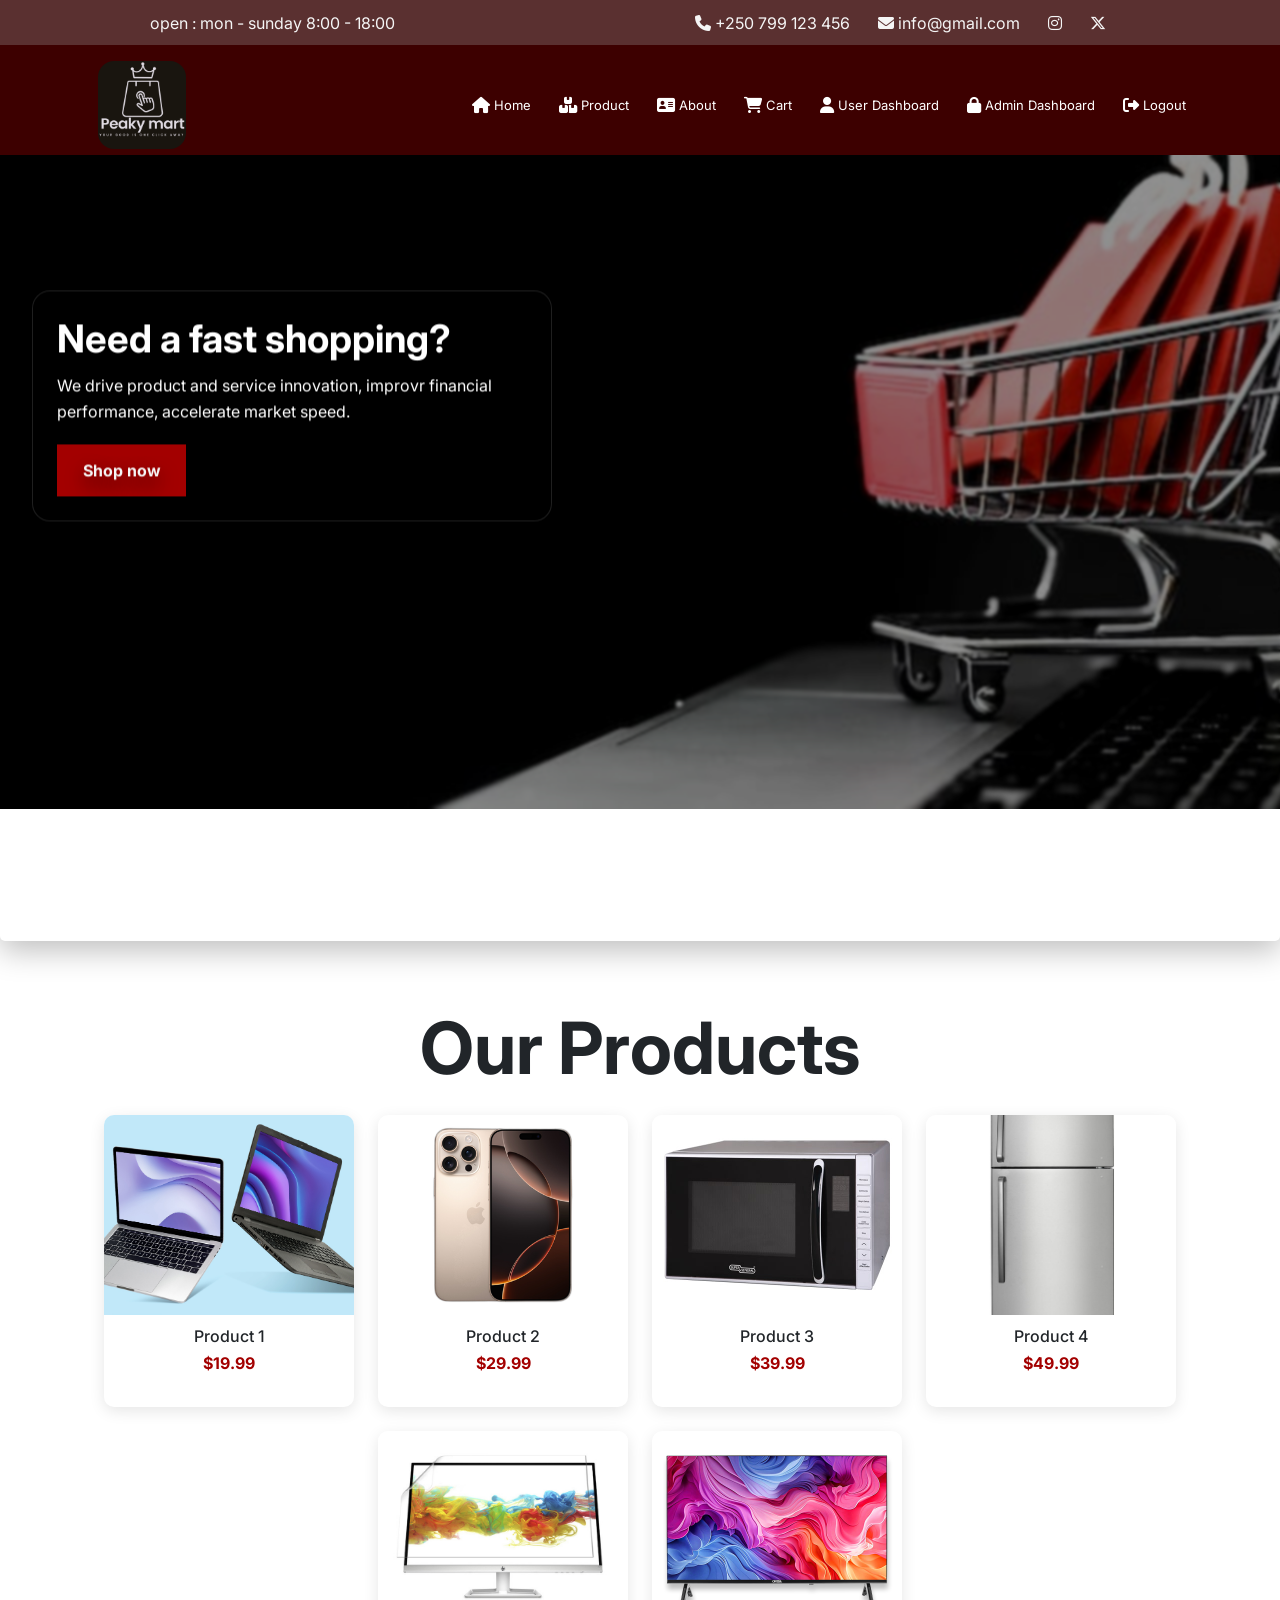
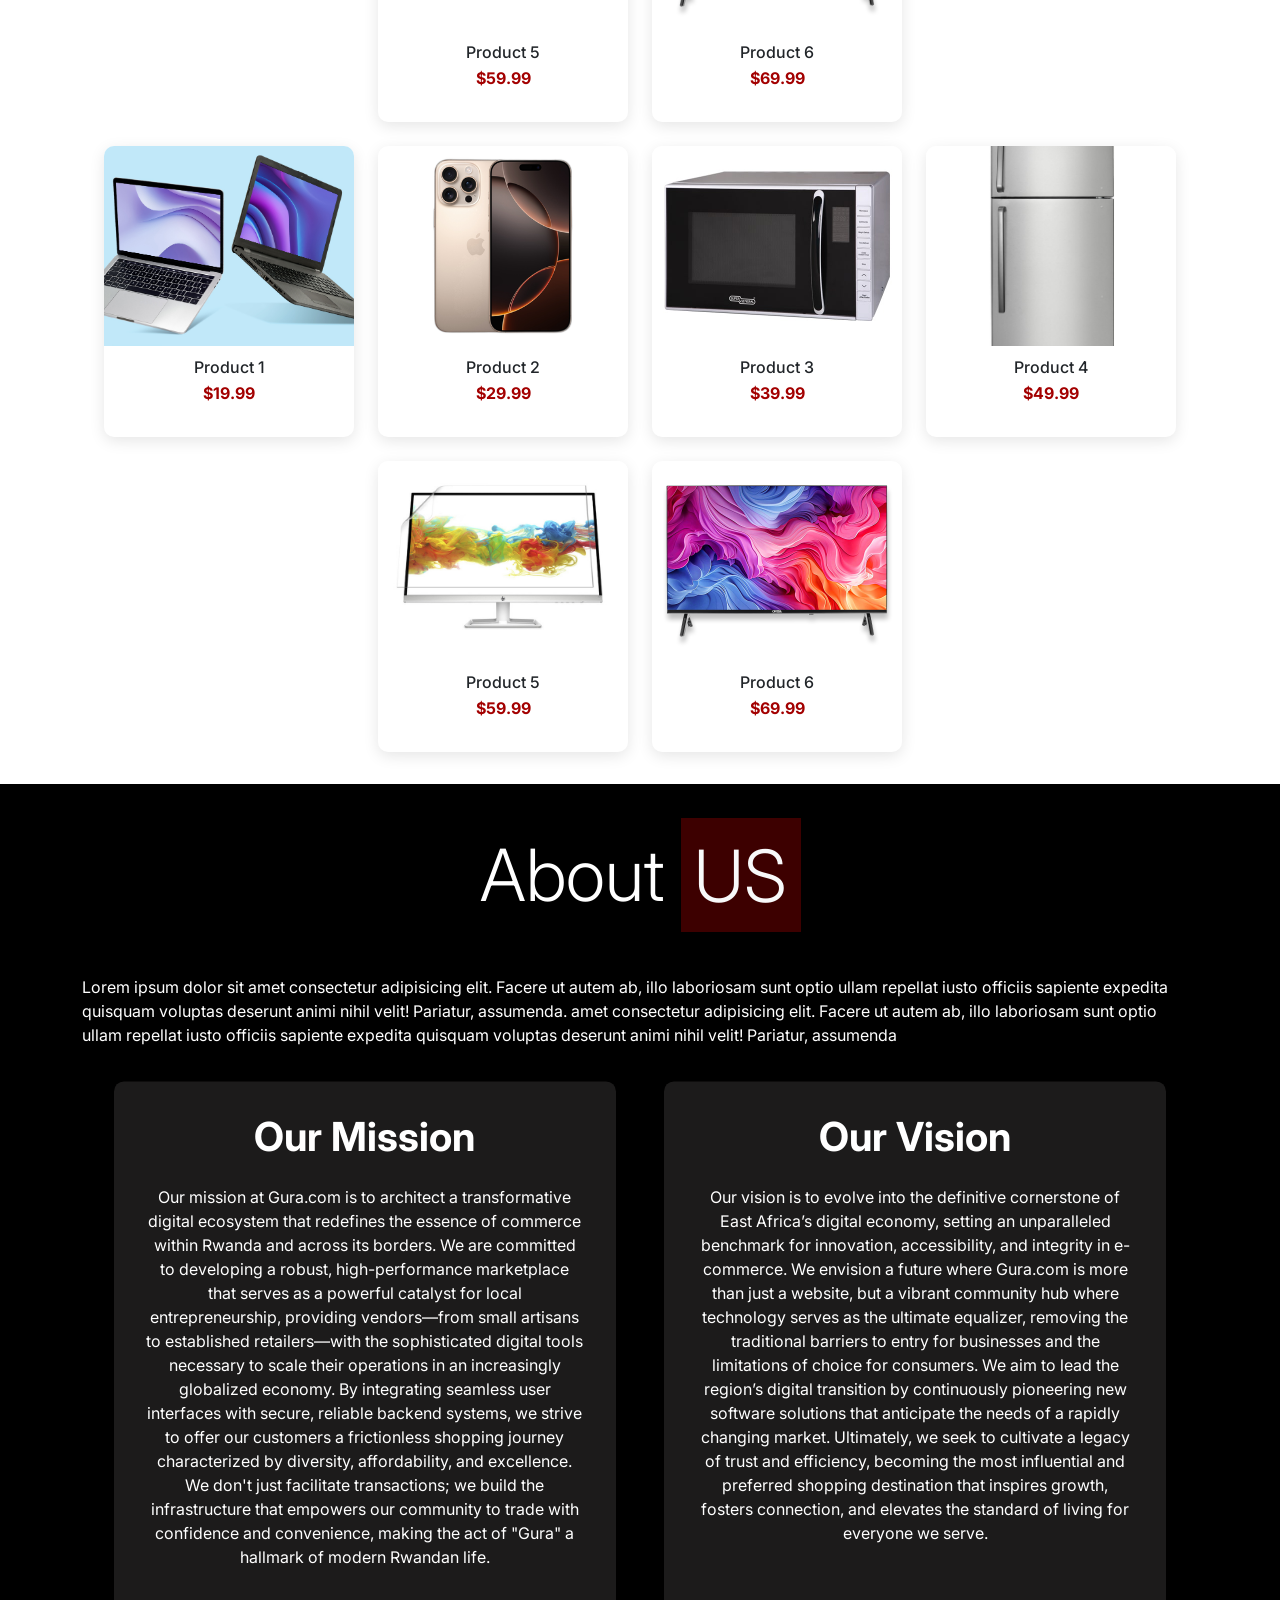
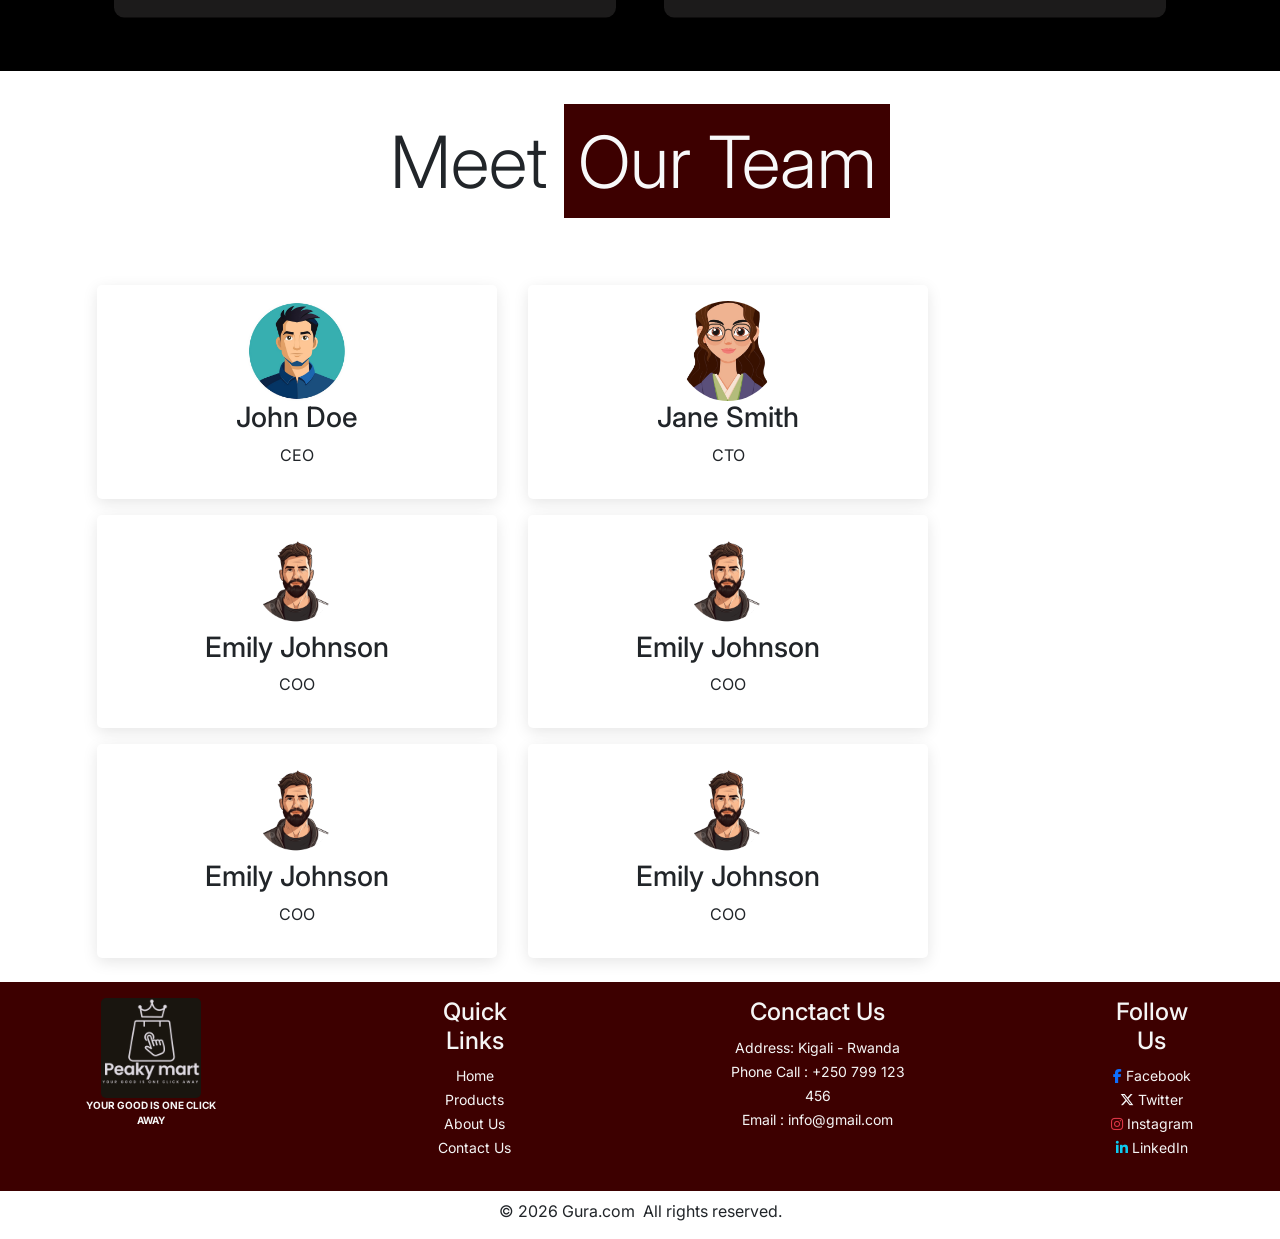
==== commit 23e21091: "updated navbar" ====
--- a/index.html
+++ b/index.html
@@ -82,48 +82,7 @@
                         ><i class="fa-solid fa-cart-shopping fa-lg"></i> Cart</a
                       >
                     </li>
-                    <li>
-                      <a href="" class="text-decoration-none text-white"
-                        ><i class="fa-solid fa-chart-simple"></i> Dashboard
-                      </a>
-                    </li>
-                    <li>
-                      <a href="" class="text-decoration-none text-white"
-                        ><i class="fa-solid fa-right-from-bracket fa-lg"></i>
-                        Logout</a
-                      >
-                    </li>
-                  </ul>
-                </nav>
-                <i class="fas fa-bars" onclick="showMenu()"></i>
-              </div>
-              <!-- <i class="fas fa-bars" onclick="showMenu()"></i> -->
-            </div>
-            <div class="links">
-              <nav id="navLinks" class="nav-links">
-                <i class="fas fa-times" onclick="hideMenu()"></i>
-                <ul>
-                  <li>
-                    <a href="#" class="text-decoration-none text-white"><i class="fa-solid fa-house fa-lg"></i> Home</a>
-                  </li>
-                  <li>
-                    <a href="" class="text-decoration-none text-white"><i class="fa-solid fa-boxes-stacked fa-lg"></i>
-                      Product</a>
-                  </li>
-                  <li>
-                    <a href="" class="text-decoration-none text-white"><i class="fa-solid fa-address-card fa-lg"></i>
-                      About</a>
-                  </li>
-                  <li>
-                    <a href="" class="text-decoration-none text-white"><i class="fa-solid fa-cart-shopping fa-lg"></i>
-                      Cart</a>
-                  </li>
-                  <li>
-                    <a href="" class="text-decoration-none text-white"><i
-                        class="fa-solid fa-right-from-bracket fa-lg"></i>
-                      Logout</a>
-                  </li>
-                  <li>
+                      <li>
                     <a href="user-dashboard.html" class="text-decoration-none text-white"><i
                         class="fa-solid fa-user fa-lg"></i>
                       User Dashboard</a>
@@ -133,11 +92,18 @@
                         class="fa-solid fa-lock fa-lg"></i>
                       Admin Dashboard</a>
                   </li>
-                </ul>
-              </nav>
-              <i class="fas fa-bars" onclick="showMenu()"></i>
-            </div>
-            <!-- <i class="fas fa-bars" onclick="showMenu()"></i> -->
+                    <li>
+                      <a href="" class="text-decoration-none text-white"
+                        ><i class="fa-solid fa-right-from-bracket fa-lg"></i>
+                        Logout</a
+                      >
+                    </li>
+                  </ul>
+                </nav>
+                <i class="fas fa-bars" onclick="showMenu()"></i>
+              </div>
+              <!-- <i class="fas fa-bars" onclick="showMenu()"></i> -->
+            </div>
           </div>
         </div>
       </div>
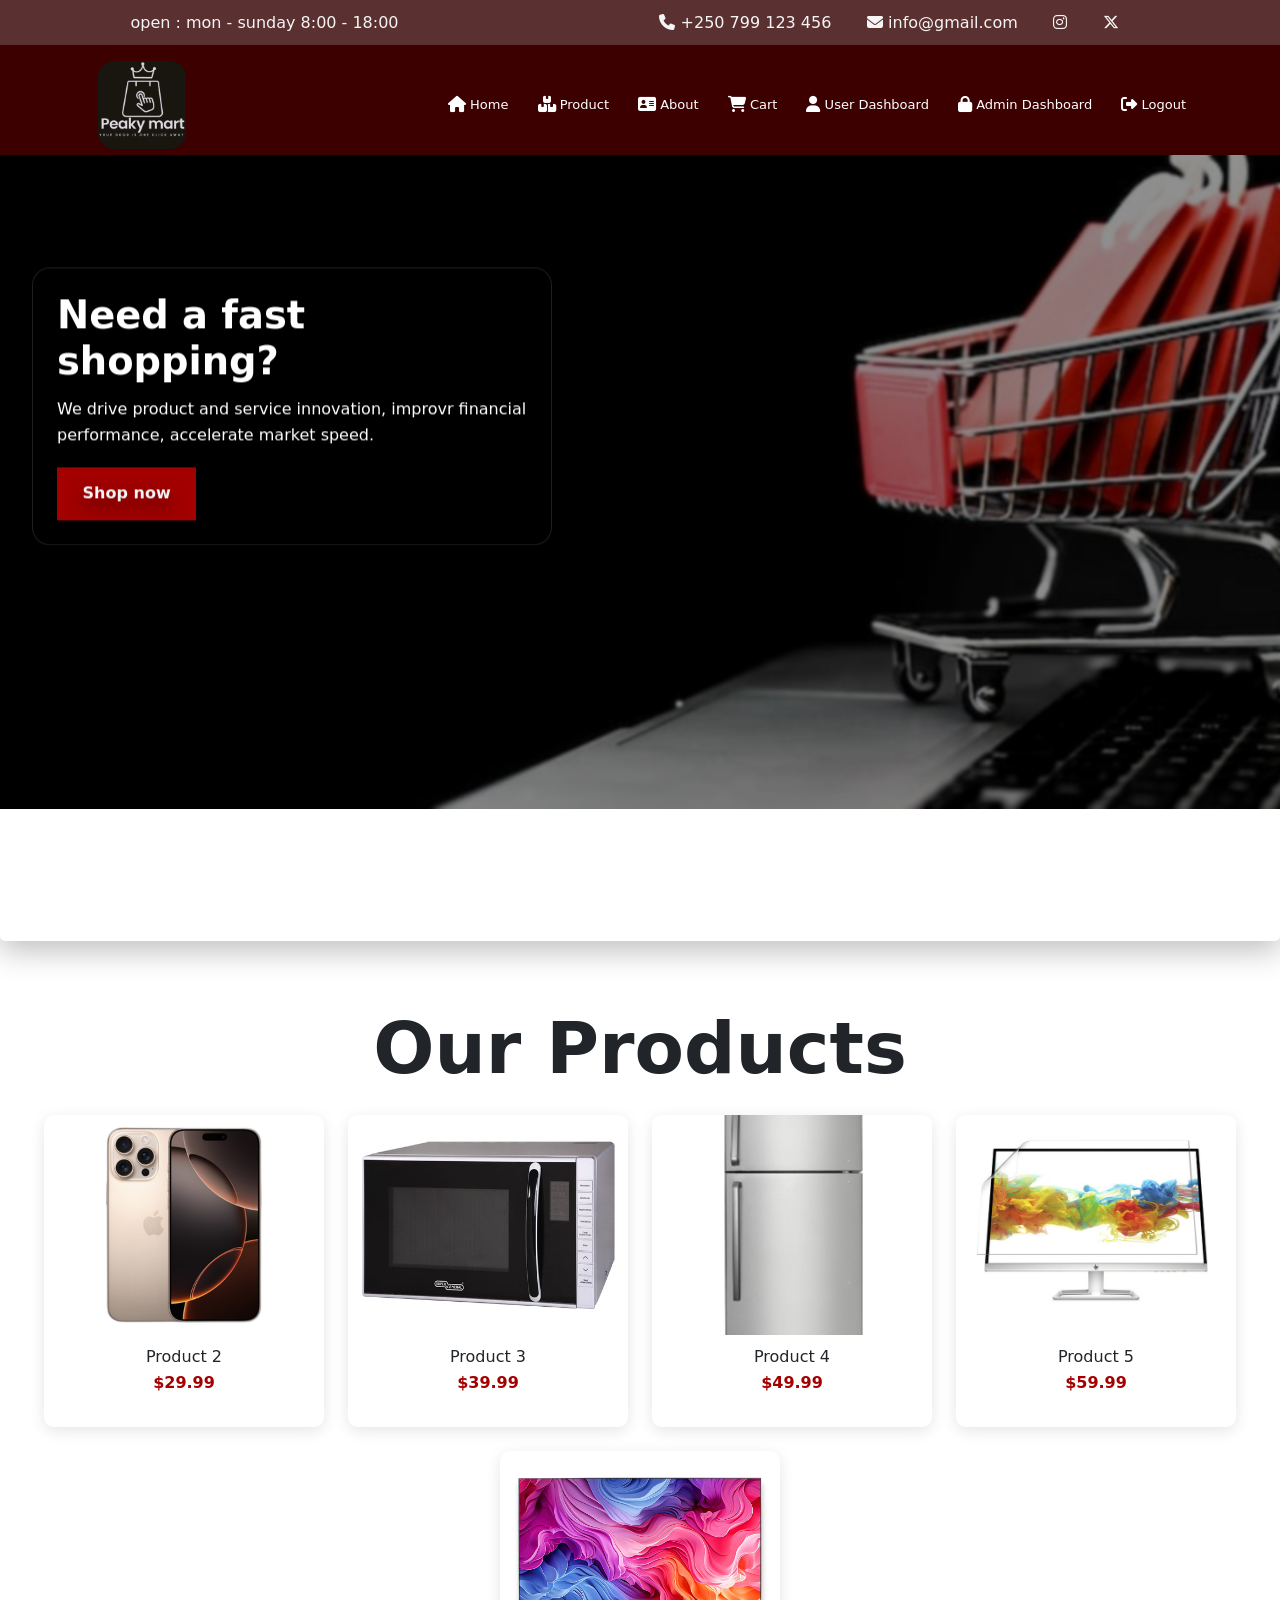
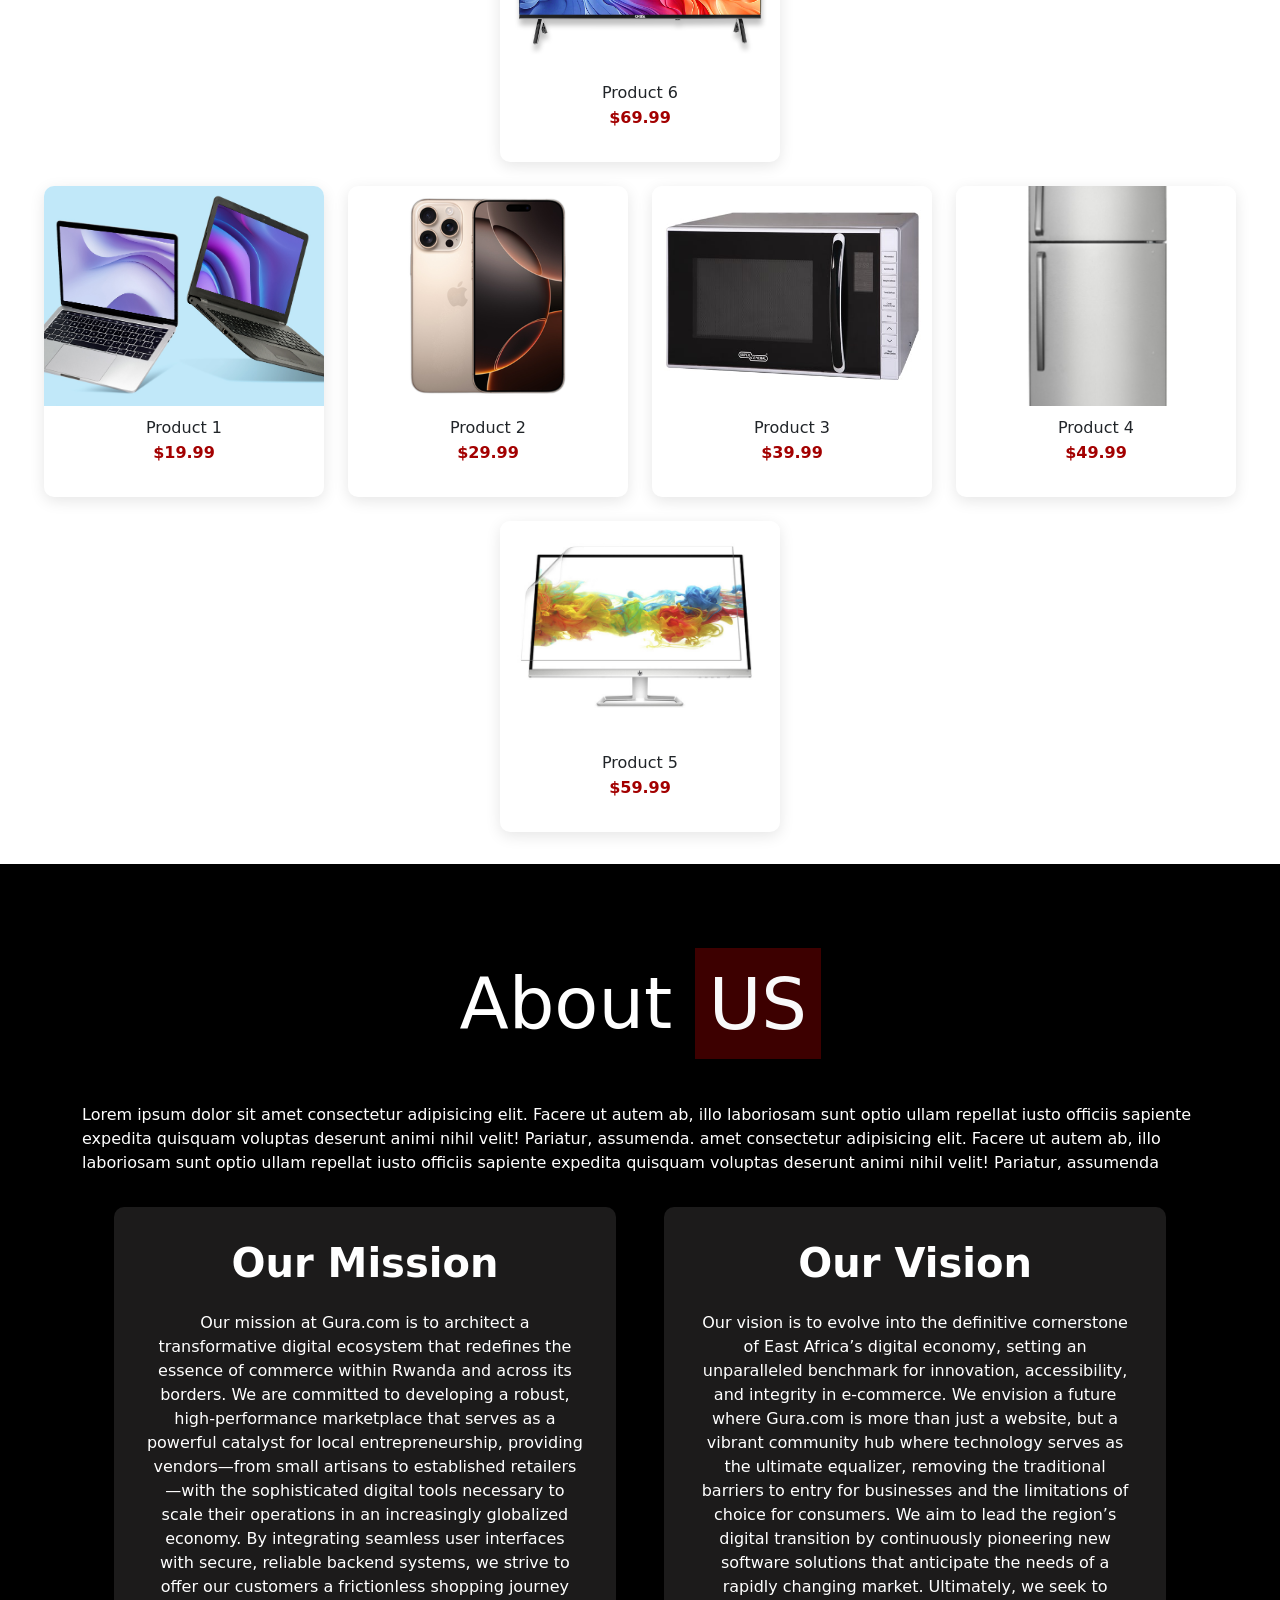
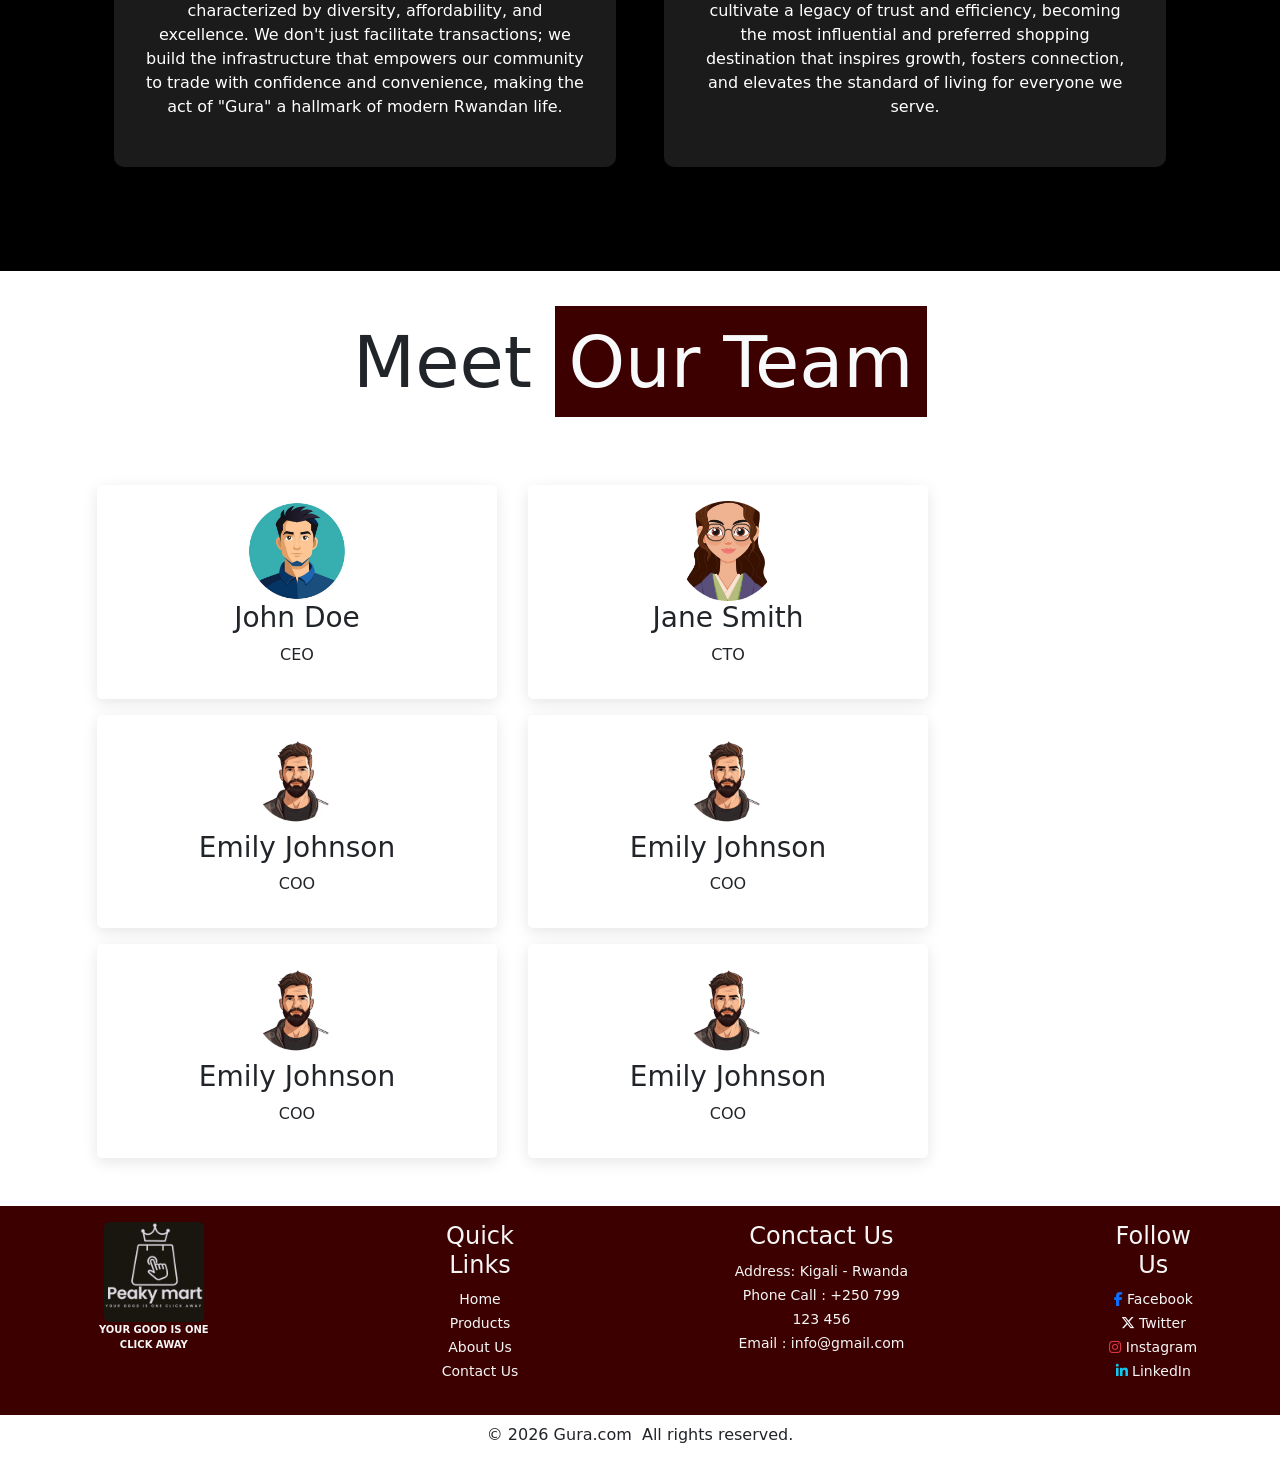
==== commit e14c057a: "Modiefied few things on DashBoard" ====
--- a/index.html
+++ b/index.html
@@ -162,15 +162,7 @@
             <div
               class="product-list d-flex flex-wrap justify-content-center gap-4"
             >
-              <div
-                class="product-card"
-                data-aos="fade-up"
-                data-aos-duration="300"
-              >
-                <img src="images/product1.jpg" alt="Product 1" />
-                <h3>Product 1</h3>
-                <p>$19.99</p>
-              </div>
+              
               <div
                 class="product-card"
                 data-aos="fade-up"
@@ -270,11 +262,7 @@
                 <h3>Product 5</h3>
                 <p>$59.99</p>
               </div>
-              <div class="product-card" data-aos="fade-up" data-aos-delay="500">
-                <img src="images/product6.png" alt="Product 6" />
-                <h3>Product 6</h3>
-                <p>$69.99</p>
-              </div>
+              
             </div>
           </section>
 
@@ -423,6 +411,7 @@
             </div>
           </section>
           <br />
+          <br>
 
           <!-- Big-footer section  -->
           <section id="#footer" class="footer container-fluid">
--- a/css/style.css
+++ b/css/style.css
@@ -1,8 +1,3 @@
-* {
-  margin: 0;
-  padding: 0;
-  font-family: inter, sans-serif;
-}
 
 /* min-headers costumarization */
 .min-header {
@@ -31,12 +26,24 @@
   background-color: rgb(61, 0, 0);
   color: whitesmoke;
   position: fixed;
+  /* top: 0;
+  left: 0;
+  z-index: 20; */
 }
 
 .nav-links {
   flex: 1;
   text-align: right;
 }
+
+/* .nav-links ul {
+  margin: 0;
+  display: flex;
+  flex-wrap: wrap;
+  justify-content: flex-end;
+  align-items: center;
+  gap: 0.5rem;
+} */
 
 .nav-links ul li {
   list-style: none;
@@ -92,32 +99,6 @@
   position: absolute;
   top: 10px;
   right: 10px;
-}
-
-@media (max-width: 700px) {
-  .nav-links ul li {
-    display: block;
-  }
-  .nav-links {
-    position: absolute;
-    background: rgb(61, 0, 0);
-    width: 200px;
-    height: 100vh;
-    top: 0;
-    right: -200px;
-    text-align: left;
-    z-index: 2;
-    transition: 1s;
-  }
-  .fa-bars {
-    display: block;
-  }
-  .nav-links .fa-times {
-    display: block;
-  }
-  .nav-links ul {
-    padding: 30px;
-  }
 }
 
 /* Website body css */
@@ -264,8 +245,16 @@
   padding: 2rem;
 }
 
+.product-list {
+  display: grid;
+  grid-template-columns: repeat(auto-fit, minmax(240px, 1fr));
+  gap: 1.5rem;
+  justify-items: center;
+}
+
 .product-card {
-  width: 250px;
+  width: 100%;
+  max-width: 280px;
   background: #fff;
   border-radius: 10px;
   box-shadow: 0 4px 15px rgba(0,0,0,0.1);
@@ -276,7 +265,7 @@
 
 .product-card img {
   width: 100%;
-  height: 200px;
+  height: 220px;
   object-fit: cover;
 }
 
@@ -289,8 +278,9 @@
   color: rgb(163, 0, 0);
   font-weight: 700;
 }
-.aboutUs{
+.aboutUs {
   background-color: black;
+  padding: 3rem 1rem;
 }
 .mission, .vision {
   color: white;
@@ -310,6 +300,166 @@
   transform: translateY(-10%) scale(1.1);
 }
 
+@media (max-width: 1200px) {
+  #product {
+    padding: 1.5rem;
+  }
+
+  .main-header .main-header-content {
+    flex-wrap: wrap;
+    gap: 0.75rem;
+    justify-content: space-between;
+  }
+
+  .nav-links ul li a {
+    font-size: 14px;
+  }
+
+  .aboutUs {
+    padding: 2.5rem 1rem;
+  }
+}
+
+@media (max-width: 900px) {
+  .min-header-content {
+    flex-wrap: wrap;
+    justify-content: center;
+    gap: 0.4rem;
+    padding: 0.25rem 1rem;
+  }
+
+  .main-header {
+    height: auto;
+    padding: 0.75rem 1rem;
+  }
+
+  .main-header .main-header-content {
+    align-items: center;
+  }
+
+  .logo img {
+    width: 90px;
+    height: auto;
+  }
+
+  .nav-links ul {
+    justify-content: flex-end;
+  }
+
+  #welcome {
+    height: auto;
+    min-height: 70vh;
+  }
+
+  #welcome .slide-content {
+    width: min(92%, 420px);
+    left: 50%;
+    right: auto;
+    transform: translate(-50%, -50%);
+    text-align: center;
+    padding: 1.25rem;
+  }
+
+  #welcome .slide-1 .slide-content,
+  #welcome .slide-3 .slide-content {
+    left: 50%;
+    right: auto;
+    text-align: center;
+  }
+
+  #welcome .slide-2 .slide-content {
+    width: min(92%, 420px);
+  }
+
+  .product-card img {
+    height: 200px;
+  }
+
+  .product-card {
+    max-width: 100%;
+  }
+}
+
+@media (max-width: 700px) {
+  body {
+    padding-top: 130px;
+  }
+
+  .min-header {
+    height: auto;
+    padding: 0.5rem 1rem;
+  }
+
+  .min-header-content {
+    flex-direction: column;
+    align-items: flex-start;
+    text-align: left;
+  }
+
+  .main-header .main-header-content {
+    flex-direction: column;
+    align-items: flex-start;
+    gap: 1rem;
+  }
+
+  .nav-links {
+    position: absolute;
+    background: rgb(61, 0, 0);
+    width: 100%;
+    max-width: 320px;
+    height: 100vh;
+    top: 0;
+    right: -100%;
+    text-align: left;
+    z-index: 25;
+    transition: right 0.35s ease;
+  }
+
+  .nav-links ul {
+    display: flex;
+    flex-direction: column;
+    gap: 1rem;
+    padding: 3rem 1.5rem;
+  }
+
+  .nav-links ul li {
+    display: block;
+    width: 100%;
+    padding: 0;
+  }
+
+  .nav-links ul li a {
+    display: block;
+    padding: 0.75rem 0;
+    width: 100%;
+  }
+
+  .nav-links .fa-times {
+    display: block;
+  }
+
+  .fa-bars {
+    display: block;
+  }
+
+  .slide-content h1 {
+    font-size: clamp(1.8rem, 6vw, 2.4rem);
+  }
+
+  #product {
+    padding: 1rem;
+  }
+
+  .aboutUs {
+    padding: 2rem 1rem;
+  }
+
+  .mission,
+  .vision {
+    width: 100%;
+    transform: translateY(0) scale(1);
+  }
+}
 
 /* section team  */
 
